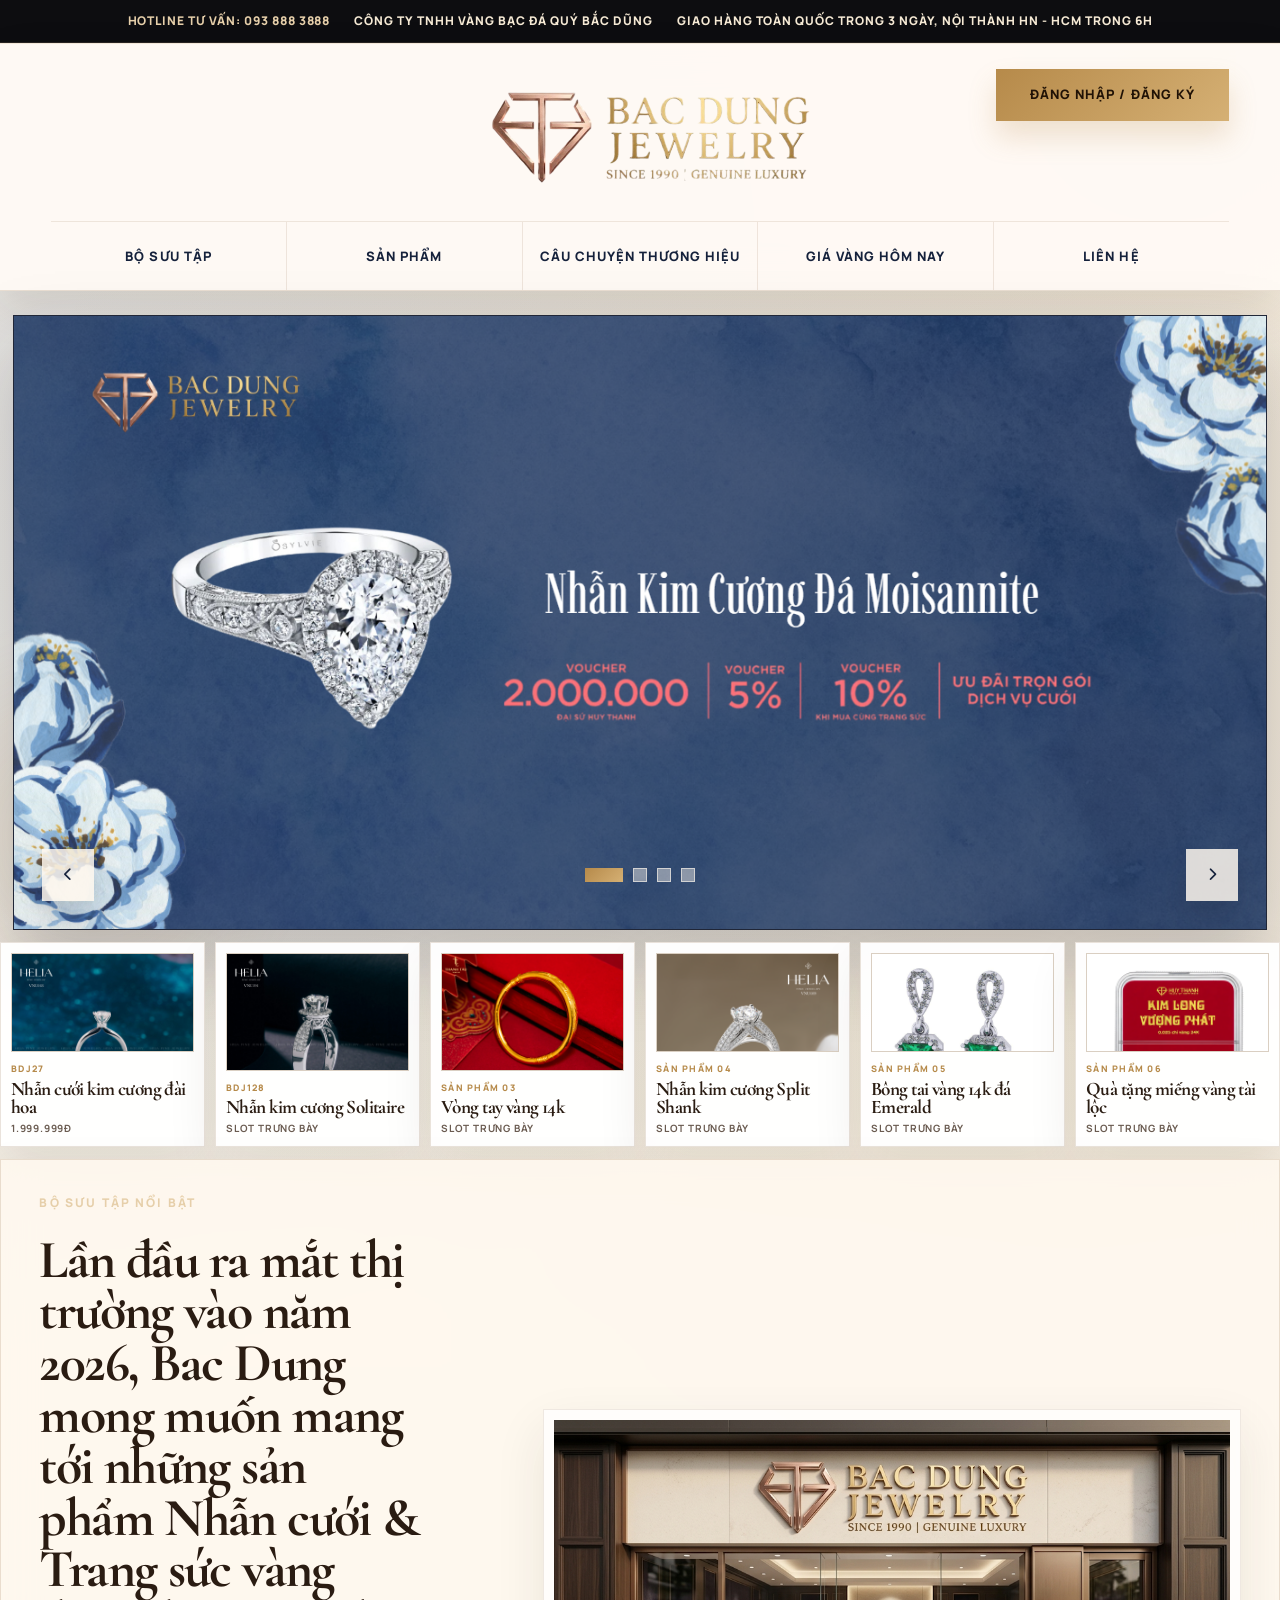
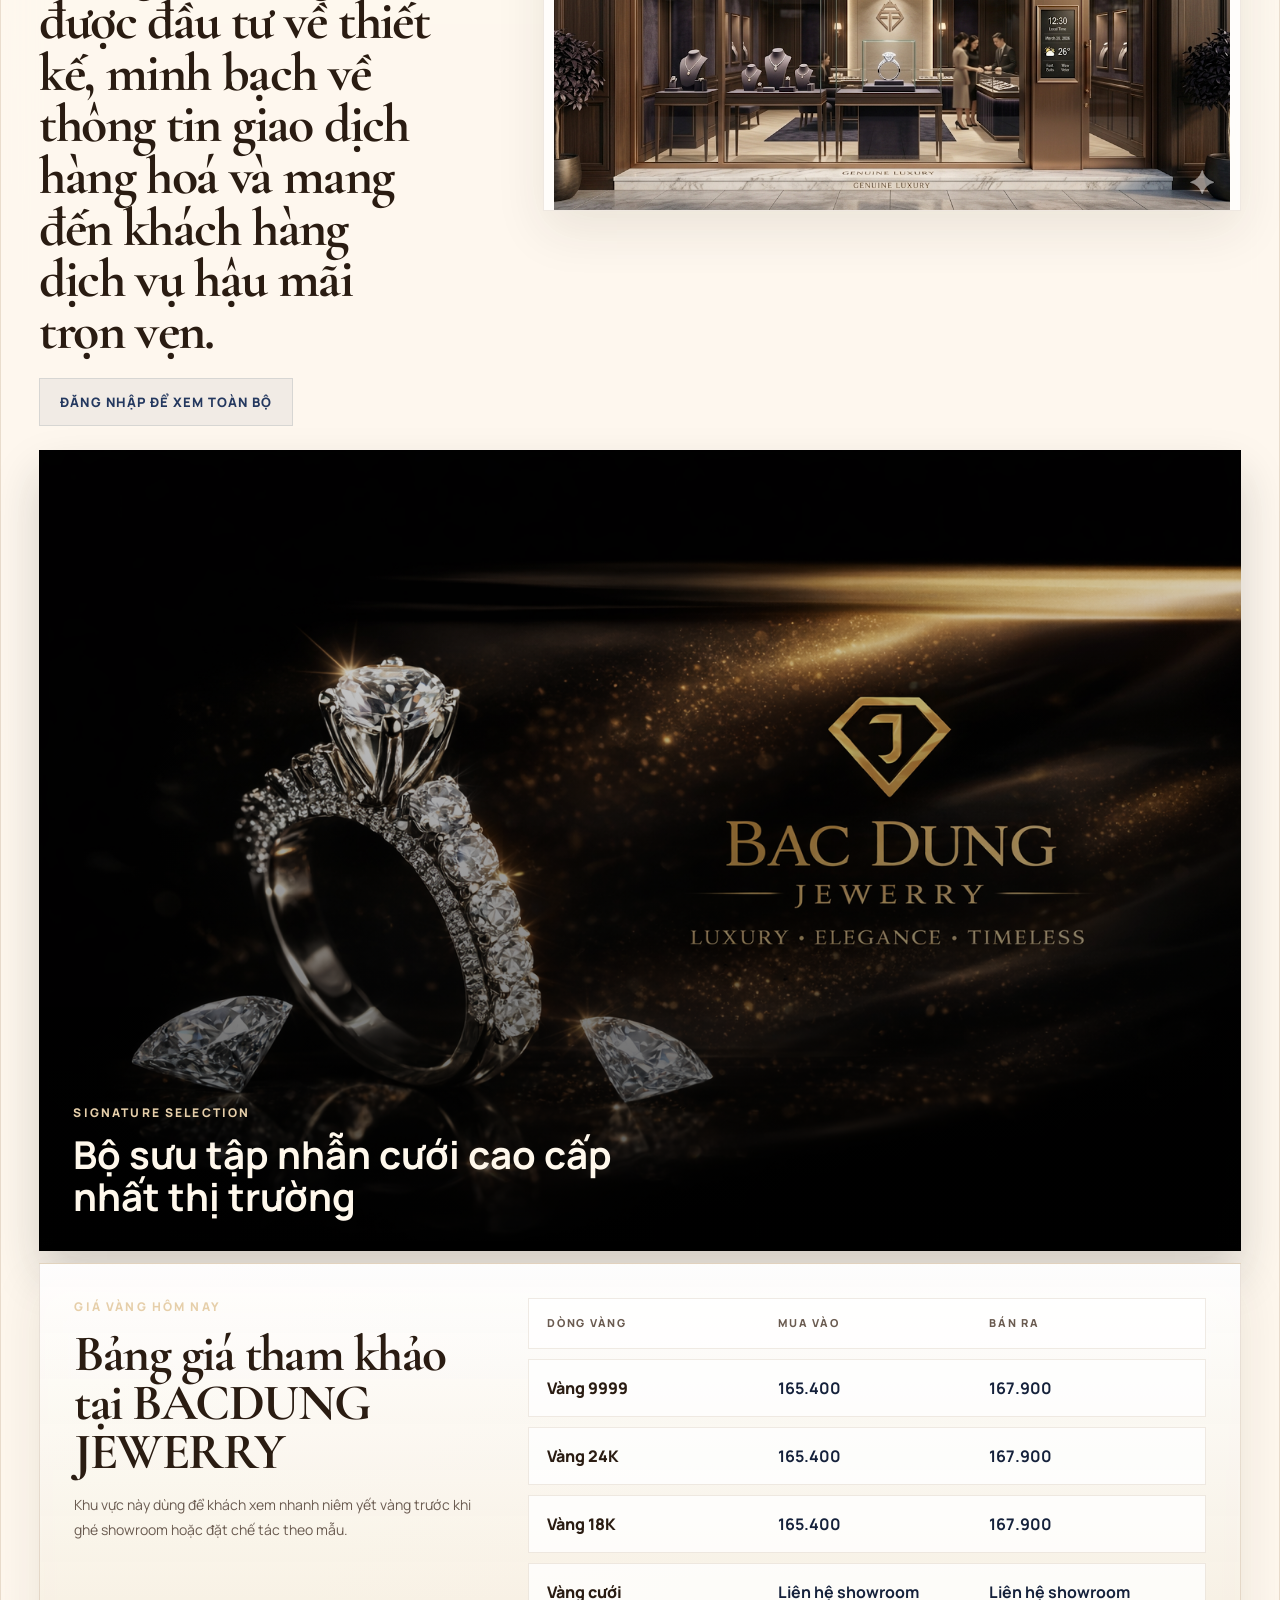
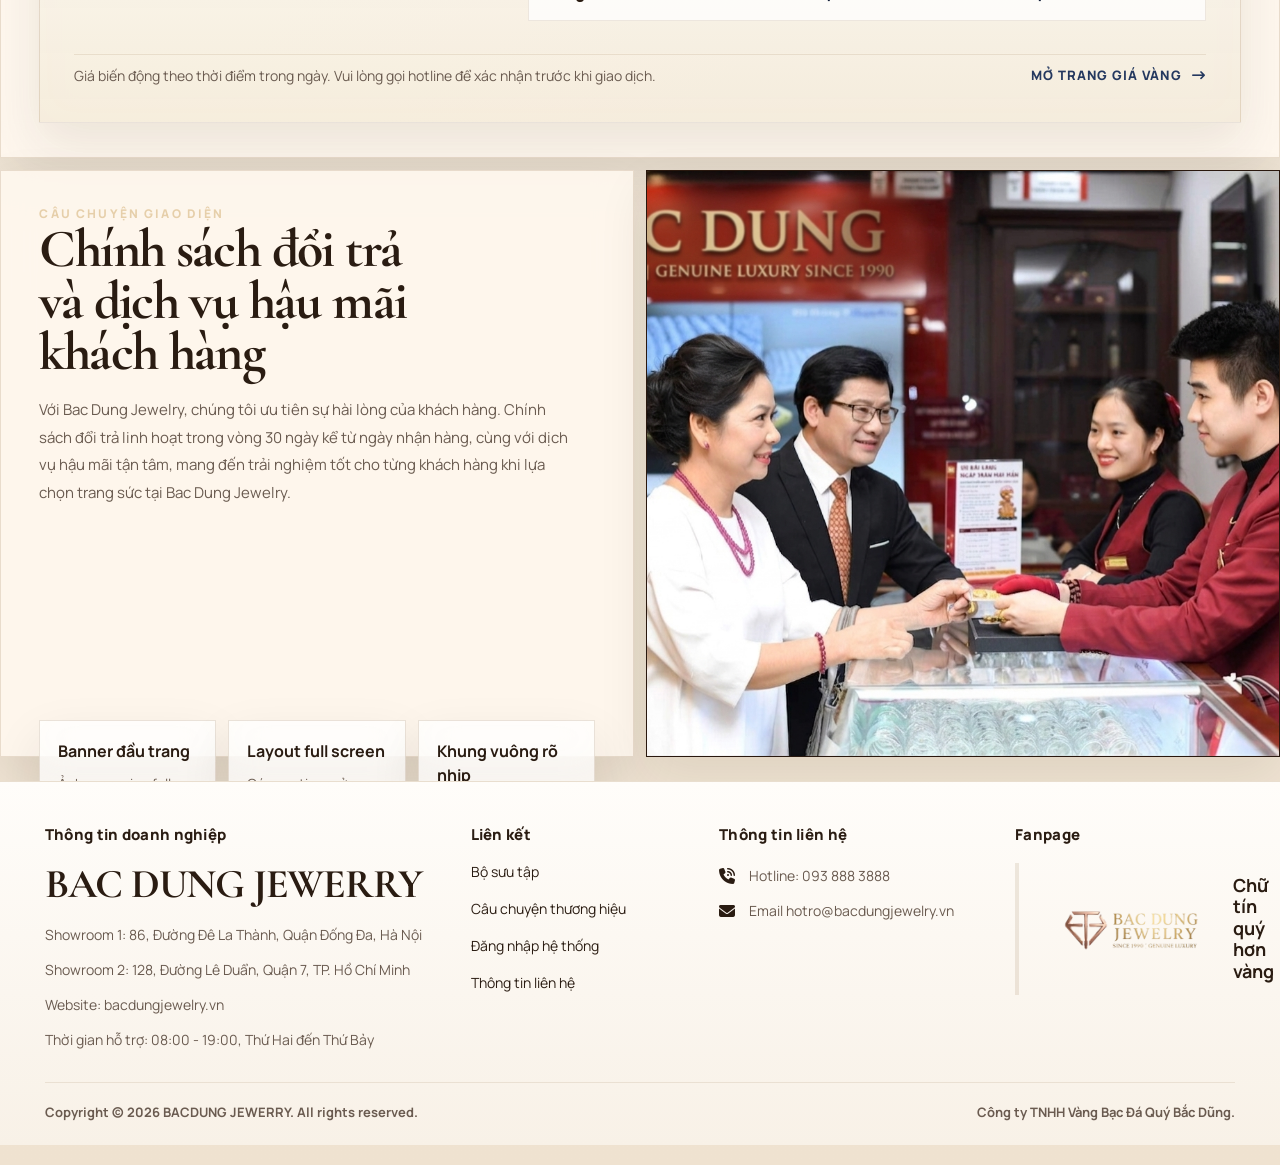
==== html/index.html @ 989c04f8 "new ver" ====
﻿<!DOCTYPE html>
<html lang="vi">

<head>
    <meta charset="UTF-8">
    <meta name="viewport" content="width=device-width, initial-scale=1.0">
    <title>BACDUNG-JEWERRY</title>
    <link rel="stylesheet" href="https://cdnjs.cloudflare.com/ajax/libs/font-awesome/6.4.0/css/all.min.css">
    <link rel="stylesheet" href="../css/base.css">
    <link rel="stylesheet" href="../css/layout.css">
    <link rel="stylesheet" href="../css/components.css">
    <link rel="stylesheet" href="../css/store-home.css">
    <link rel="stylesheet" href="../css/admin-features.css">
    <link rel="stylesheet" href="../css/admin-reports.css">
    <link rel="stylesheet" href="../css/admin-views.css">
    <link rel="stylesheet" href="../css/admin-crud.css">
    <link rel="stylesheet" href="../css/admin-customers.css">
    <link rel="stylesheet" href="../css/admin-staff.css">
    <link rel="stylesheet" href="../css/index-square.css?v=20260327">
</head>

<body class="brand-background index-square-ui">
    <nav class="sidebar">
        <div class="user-profile-box">
            <div class="avatar-pill user-avatar-char">A</div>
            <div class="user-info">
                <h4 class="user-display-name">Xin chào, ...</h4>
                <span class="user-role-label">Đang tải...</span>
            </div>
        </div>

        <div class="nav-group admin-only hide-menu">
            <div class="nav-title">Quản lý</div>
            <a href="javascript:void(0)" class="nav-item active" onclick="switchMenu(this, 'view-home')"><i
                    class="fa-solid fa-house"></i> Trang chủ</a>
            <a href="javascript:void(0)" class="nav-item"
                onclick="switchMenu(this, 'view-admin-products', 'renderAdminProductTable')"><i
                    class="fa-solid fa-box"></i> Sản phẩm</a>
            <a href="javascript:void(0)" class="nav-item"
                onclick="switchMenu(this, 'view-admin-customers', 'renderAdminCustomers')"><i
                    class="fa-solid fa-users"></i> Khách hàng</a>
            <a href="javascript:void(0)" class="nav-item"
                onclick="switchMenu(this, 'view-admin-staff', 'renderAdminStaff')"><i class="fa-solid fa-user-tie"></i>
                Nhân viên</a>
            <a href="javascript:void(0)" class="nav-item"
                onclick="switchMenu(this, 'view-admin-suppliers', 'renderAdminSuppliers')"><i
                    class="fa-solid fa-truck"></i> Nhà cung cấp</a>
            <a href="javascript:void(0)" class="nav-item"
                onclick="switchMenu(this, 'view-admin-promotions', 'renderAdminPromotions')"><i
                    class="fa-solid fa-tags"></i> Khuyến mãi</a>
        </div>

        <div class="nav-group admin-only hide-menu">
            <div class="nav-title">Báo cáo</div>
            <a href="javascript:void(0)" class="nav-item"
                onclick="switchMenu(this, 'view-admin-transactions', 'renderAdminTransactionsReport')"><i
                    class="fa-solid fa-file-invoice-dollar"></i> Hoá đơn giao dịch</a>
            <a href="javascript:void(0)" class="nav-item"
                onclick="switchMenu(this, 'view-admin-revenue', 'renderAdminRevenueReport')"><i
                    class="fa-solid fa-chart-line"></i> Thống kê Doanh thu</a>
        </div>

        <div class="nav-group customer-only hide-menu">
            <div class="nav-title">Bán hàng</div>
            <a href="javascript:void(0)" class="nav-item active" onclick="switchMenu(this, 'view-home')"><i
                    class="fa-solid fa-gem"></i> Sản phẩm hiện có</a>
            <a href="javascript:void(0)" class="nav-item" onclick="openCart()"><i class="fa-solid fa-cart-shopping"></i>
                Đơn hàng của tôi <span class="nav-item-badge" id="cartNavCount">0</span></a>
            <a href="javascript:void(0)" class="nav-item"
                onclick="switchMenu(this, 'view-order-history', 'renderOrderHistory')"><i
                    class="fa-solid fa-list-check"></i> Lịch sử mua hàng <span class="nav-item-badge secondary"
                    id="orderPendingCount">0</span></a>
            <a href="javascript:void(0)" class="nav-item" onclick="openInbox()"><i class="fa-solid fa-envelope"></i> Hòm
                thư <span class="nav-item-badge hide-menu" id="inboxNavCount"
                    style="background: rgb(239, 68, 68); color: white;">0</span></a>
        </div>

        <div class="nav-group">
            <div class="nav-title">Hệ thống</div>
            <a href="javascript:void(0)" class="nav-item" id="personalInfoNavItem"
                onclick="switchMenu(this, 'view-personal-info', 'renderPersonalInfo')"><i
                    class="fa-solid fa-user-gear"></i> Thông tin cá nhân</a>
            <a href="javascript:void(0)" class="nav-item" style="color: rgb(239, 68, 68);" onclick="logout()"><i
                    class="fa-solid fa-right-from-bracket"></i> Đăng xuất</a>
        </div>
    </nav>

    <!-- Main app shell: home storefront + all admin/customer view sections live below. -->
    <main class="main-content">

        <div id="view-home" class="view-section">
            <div class="customer-home">
                <header class="storefront-header-shell customer-only">
                    <div class="storefront-header-top">
                        <div class="storefront-header-left">
                            <button type="button" class="storefront-icon-btn" onclick="showToast('Showroom BACDUNG đang hỗ trợ tư vấn online toàn quốc.')">
                                <i class="fa-solid fa-location-dot"></i>
                            </button>

                            <label class="storefront-searchbox">
                                <i class="fa-solid fa-magnifying-glass"></i>
                                <input type="text" id="storeHeaderSearchInput" placeholder="Tìm kiếm" oninput="searchProducts(this.value)">
                            </label>
                        </div>

                        <a href="javascript:void(0)" class="storefront-branding" onclick="switchMenu(document.querySelector('.nav-item.active'), 'view-home')">
                            <img src="../images/logo.png" alt="BACDUNG JEWERRY" class="storefront-brand-logo">
                        </a>

                        <div class="storefront-header-actions">
                            <button type="button" class="storefront-icon-btn" onclick="scrollStoreSection('storeFeaturedSection')">
                                <i class="fa-solid fa-heart"></i>
                                <span class="storefront-count">0</span>
                            </button>
                            <button type="button" class="storefront-icon-btn" onclick="openCart()">
                                <i class="fa-solid fa-bag-shopping"></i>
                                <span class="storefront-count" id="storeHeaderCartCount">0</span>
                            </button>
                            <button type="button" class="storefront-icon-btn" onclick="switchMenu(document.getElementById('personalInfoNavItem'), 'view-personal-info', 'renderPersonalInfo')">
                                <i class="fa-solid fa-user"></i>
                            </button>
                        </div>
                    </div>

                    <div class="storefront-category-bar">
                        <button type="button" class="storefront-category-link" onclick="scrollStoreSection('storeAboutSection')">Về chúng tôi</button>
                        <button type="button" class="storefront-category-link has-caret" onclick="scrollStoreSection('storeFeaturedSection')">Bộ sưu tập <i class="fa-solid fa-caret-down"></i></button>
                        <button type="button" class="storefront-category-link has-caret" onclick="scrollStoreSection('storeProductCatalog')">Sản phẩm <i class="fa-solid fa-caret-down"></i></button>
                        <button type="button" class="storefront-category-link has-caret" onclick="scrollStoreSection('storePromoStrip')">Tin tức <i class="fa-solid fa-caret-down"></i></button>
                        <button type="button" class="storefront-category-link has-caret" onclick="scrollStoreSection('storeServiceSection')">Dịch vụ <i class="fa-solid fa-caret-down"></i></button>
                        <button type="button" class="storefront-category-link" onclick="window.location.href='gold-price.html'">Giá vàng hôm nay</button>
                    </div>
                </header>

                <div class="top-hero-banner" style="margin-bottom: 24px;">
                    <img src="../images/banner.png" alt="Banner trang chủ"
                        style="width: 100%; height: 100%; object-fit: cover;">
                </div>

                <div class="tactical-divider" style="opacity: 0.5;"></div>

                <div class="hero-grid" id="storeAboutSection" style="margin-bottom: 10px;">
                    <div class="hero-left">
                        <img src="../images/banner4.png" alt="Bộ sưu tập nổi bật"
                            class="hero-image">
                    </div>
                    <div class="hero-right">
                        <div class="video-wrapper">
                            <img src="../images/e07ebe32-12c7-4a94-9141-2608ebd8e662.png" alt="Nhẫn cao cấp"
                                class="hero-image">
                        </div>
                        <div class="video-wrapper">
                            <img src="../images/4a5f9ddd-9e6e-477f-8040-6bc3a660b08c.png" alt="Dây chuyền sang trọng"
                                class="hero-image">
                        </div>
                    </div>
                </div>

                <div class="tactical-divider" style="opacity: 0.5;"></div>

                <div class="shop-promo-strip customer-only" id="storePromoStrip"></div>

                <div class="shop-category-grid">
                    <button class="shop-category-card" onclick="focusStoreCategory('nhan')">
                        <i class="fa-solid fa-ring"></i>
                        <strong>Nhẫn</strong>
                        <span>Nhẫn bạc, vàng và moissanite</span>
                    </button>
                    <button class="shop-category-card" onclick="focusStoreCategory('daychuyen')">
                        <i class="fa-solid fa-gem"></i>
                        <strong>Dây chuyền</strong>
                        <span>Thiết kế tinh tế, sang trọng</span>
                    </button>
                    <button class="shop-category-card" onclick="focusStoreCategory('lactay')">
                        <i class="fa-solid fa-link"></i>
                        <strong>Lắc tay</strong>
                        <span>Nhẹ nhàng, nữ tính, dễ phối</span>
                    </button>
                    <button class="shop-category-card" onclick="focusStoreCategory('bongtai')">
                        <i class="fa-solid fa-circle-dot"></i>
                        <strong>Bông tai</strong>
                        <span>Đa dạng kiểu dáng hiện đại</span>
                    </button>
                    <button class="shop-category-card" onclick="focusStoreCategory('matday')">
                        <i class="fa-solid fa-diamond"></i>
                        <strong>Mặt dây</strong>
                        <span>Điểm nhấn thanh lịch nổi bật</span>
                    </button>
                    <button class="shop-category-card" onclick="focusStoreCategory('trangsucnam')">
                        <i class="fa-solid fa-user"></i>
                        <strong>Trang sức nam</strong>
                        <span>Tối giản, mạnh mẽ, sang trọng</span>
                    </button>
                    <button class="shop-category-card" onclick="focusStoreCategory('trangsuccuoi')">
                        <i class="fa-solid fa-heart"></i>
                        <strong>Trang sức cưới</strong>
                        <span>Quà tặng và nhẫn ý nghĩa</span>
                    </button>
                    <button class="shop-category-card" onclick="focusStoreCategory('phukien')">
                        <i class="fa-solid fa-gift"></i>
                        <strong>Phụ kiện</strong>
                        <span>Hộp quà, khăn lau, bảo quản</span>
                    </button>
                </div>

                <div class="tactical-divider" style="opacity: 0.5;"></div>

                <div class="shop-benefit-grid" id="storeServiceSection">
                    <div class="shop-benefit-card">
                        <i class="fa-solid fa-gem"></i>
                        <div>
                            <strong>Tận tâm</strong>
                            <span>Tư vấn phong cách phù hợp và ý nghĩa từng món trang sức</span>
                        </div>
                    </div>
                    <div class="shop-benefit-card">
                        <i class="fa-solid fa-award"></i>
                        <div>
                            <strong>Uy tín</strong>
                            <span>Cam kết chất liệu rõ ràng, nguồn gốc minh bạch</span>
                        </div>
                    </div>
                    <div class="shop-benefit-card">
                        <i class="fa-solid fa-ring"></i>
                        <div>
                            <strong>Chất lượng</strong>
                            <span>Thiết kế tinh xảo, hoàn thiện cao cấp</span>
                        </div>
                    </div>
                    <div class="shop-benefit-card">
                        <i class="fa-solid fa-gift"></i>
                        <div>
                            <strong>Dịch vụ</strong>
                            <span>Hỗ trợ gói quà và chăm sóc khách hàng chu đáo</span>
                        </div>
                    </div>
                </div>

                <div class="tactical-divider" style="opacity: 0.5;"></div>

                <div class="shop-section-head" id="storeFeaturedSection">
                    <div>
                        <h2 class="shop-section-title">Best Sellers</h2>
                    </div>
                    <a href="javascript:void(0)" class="shop-inline-link" onclick="focusStoreCategory('all')">Xem toàn
                        bộ sản phẩm</a>
                </div>
                <div class="top-selling-grid store-grid"></div>

                <div class="tactical-divider" style="opacity: 0.5;"></div>

                <div id="storeProductCatalog" class="shop-catalog-panel">
                    <div class="shop-catalog-toolbar">
                        <div>
                            <p class="shop-eyebrow">cửa hàng</p>
                            <h2 class="shop-section-title">Khám phá toàn bộ sản phẩm</h2>
                            <span class="shop-result-note" id="storeCatalogResultCount">Đang hiển thị 0 sản phẩm trong
                                nhóm tất cả danh mục.</span>
                        </div>

                        <div class="shop-catalog-controls" style="flex: 1; justify-content: flex-end;">
                            <div class="custom-category-dropdown" id="customCategoryDropdown">
                                <div class="dropdown-trigger" onclick="toggleDropdown()">
                                    <span id="dropdownSelectedText">Tất cả danh mục</span>
                                    <i class="fa-solid fa-chevron-down"></i>
                                </div>
                                <ul class="dropdown-menu" id="dropdownMenu">
                                    <li onclick="selectCategory('all', 'Tất cả danh mục')">Tất cả danh mục</li>

                                    <li class="has-submenu">
                                        <div class="menu-item-content" onclick="selectCategory('nhan', 'Nhẫn')">
                                            Nhẫn <i class="fa-solid fa-caret-right"></i>
                                        </div>
                                        <ul class="submenu">
                                            <li onclick="selectCategory('nhanbac', 'Nhẫn bạc', event)">
                                                Nhẫn bạc</li>
                                            <li onclick="selectCategory('nhanvang', 'Nhẫn vàng', event)">
                                                Nhẫn vàng</li>
                                            <li onclick="selectCategory('nhanmoissanite', 'Nhẫn moissanite', event)">
                                                Nhẫn moissanite</li>
                                            <li onclick="selectCategory('nhandaquy', 'Nhẫn đá quý', event)">
                                                Nhẫn đá quý</li>
                                        </ul>
                                    </li>

                                    <li class="has-submenu">
                                        <div class="menu-item-content"
                                            onclick="selectCategory('daychuyen', 'Dây chuyền')">
                                            Dây chuyền <i class="fa-solid fa-caret-right"></i>
                                        </div>
                                        <ul class="submenu">
                                            <li onclick="selectCategory('daychuyenbac', 'Dây chuyền bạc', event)">
                                                Dây chuyền bạc</li>
                                            <li onclick="selectCategory('daychuyenvang', 'Dây chuyền vàng', event)">
                                                Dây chuyền vàng</li>
                                            <li onclick="selectCategory('matday', 'Mặt dây chuyền', event)">
                                                Mặt dây chuyền</li>
                                        </ul>
                                    </li>

                                    <li onclick="selectCategory('lactay', 'Lắc tay')">Lắc tay</li>

                                    <li class="has-submenu">
                                        <div class="menu-item-content" onclick="selectCategory('bongtai', 'Bông tai')">
                                            Bông tai <i class="fa-solid fa-caret-right"></i>
                                        </div>
                                        <ul class="submenu">
                                            <li onclick="selectCategory('bongtai-dinhda', 'Bông tai đính đá', event)">
                                                Đính đá
                                            </li>
                                            <li
                                                onclick="selectCategory('bongtai-ngoctrai', 'Bông tai ngọc trai', event)">
                                                Ngọc trai
                                            </li>
                                            <li onclick="selectCategory('bongtai-toigian', 'Bông tai tối giản', event)">
                                                Tối giản
                                            </li>
                                        </ul>
                                    </li>

                                    <li class="has-submenu">
                                        <div class="menu-item-content"
                                            onclick="selectCategory('trangsucnam', 'Trang sức nam')">
                                            Trang sức nam <i class="fa-solid fa-caret-right"></i>
                                        </div>
                                        <ul class="submenu">
                                            <li onclick="selectCategory('nhannam', 'Nhẫn nam', event)">Nhẫn nam</li>
                                            <li onclick="selectCategory('daychuyennam', 'Dây chuyền nam', event)">Dây
                                                chuyền nam</li>
                                            <li onclick="selectCategory('lactaynam', 'Lắc tay nam', event)">Lắc tay nam
                                            </li>
                                        </ul>
                                    </li>

                                    <li class="has-submenu">
                                        <div class="menu-item-content"
                                            onclick="selectCategory('trangsuccuoi', 'Trang sức cưới')">
                                            Trang sức cưới <i class="fa-solid fa-caret-right"></i>
                                        </div>
                                        <ul class="submenu">
                                            <li onclick="selectCategory('nhancuoi', 'Nhẫn cưới', event)">Nhẫn cưới</li>
                                            <li onclick="selectCategory('nhancapdoi', 'Nhẫn cặp đôi', event)">Nhẫn cặp
                                                đôi</li>
                                            <li onclick="selectCategory('quatang', 'Quà tặng kỷ niệm', event)">Quà tặng
                                                kỷ niệm</li>
                                        </ul>
                                    </li>

                                    <li onclick="selectCategory('lactay', 'Lắc tay')">Lắc tay</li>
                                    <li onclick="selectCategory('daychuyen', 'Dây chuyền')">Dây chuyền</li>
                                    <li onclick="selectCategory('phukien', 'Phụ kiện')">Phụ kiện</li>

                                    <div class="search-box shop-search-box">
                                        <i class="fa-solid fa-magnifying-glass"></i>
                                        <input type="text" id="storeSearchInput"
                                            placeholder="Tìm kiếm sản phẩm, chất liệu hoặc phụ kiện..."
                                            oninput="searchProducts(this.value)">
                                    </div>
                            </div>
                        </div>

                        <div class="product-grid display-products"></div>
                    </div>

                    <div class="tactical-divider" style="opacity: 0.5;"></div>

                    <div class="shop-trust-panels">
                        <div class="shop-trust-card">
                            <small>giao hàng</small>
                            <strong>Giao hàng toàn quốc</strong>
                            <span>Đóng gói chỉn chu, an toàn cho từng món trang sức cao cấp.</span>
                        </div>

                        <div class="shop-trust-card">
                            <small>thanh toán</small>
                            <strong>Thanh toán linh hoạt</strong>
                            <span>Hỗ trợ chuyển khoản, COD và tư vấn kỹ trước khi xác nhận đơn.</span>
                        </div>

                        <div class="shop-trust-card">
                            <small>chăm sóc</small>
                            <strong>Hỗ trợ tận tâm</strong>
                            <span>Kết nối nhanh qua Zalo, Facebook và hotline với tư vấn cá nhân hóa.</span>
                        </div>
                    </div>

                    <div class="tactical-divider" style="opacity: 0.5;"></div>

                    <div class="admin-home admin-only hide-menu">
                        <div class="shop-section-head">
                            <div>
                                <p class="shop-eyebrow">admin insight</p>
                                <h2 class="shop-section-title">Bảng điều khiển nhanh</h2>
                            </div>
                            <span class="shop-inline-note">Theo dõi tình hình kinh doanh và tồn kho ngay trên giao diện
                                cửa hàng.</span>
                        </div>

                        <div class="dashboard-cards">
                            <div class="stat-card blue">
                                <h3>Tổng sản phẩm</h3>
                                <p id="admin-total-products">0</p>
                                <span>Mẫu trang sức đang được quản lý</span>
                            </div>

                            <div class="stat-card green">
                                <h3>Đơn chờ xác nhận</h3>
                                <p id="admin-pending-orders">0</p>
                                <span>Đơn hàng cần xử lý</span>
                            </div>

                            <div class="stat-card red">
                                <h3>Cảnh báo tồn kho thấp</h3>
                                <p id="admin-low-stock">0</p>
                                <span>Sản phẩm có số lượng dưới 5</span>
                            </div>

                            <div class="stat-card orange">
                                <h3>Tổng giá trị tồn kho</h3>
                                <p id="admin-inventory-value">0đ</p>
                                <span>Giá trị hiện tại của toàn bộ sản phẩm</span>
                            </div>
                        </div>

                        <div class="tactical-divider" style="opacity: 0.5;"></div>

                        <div class="trade-in-banner">
                            <div class="trade-in-content" style="text-align: center;">
                                <h2 class="trade-in-title">THU MUA LẠI TRANG SỨC</h2>
                                <p class="trade-in-description">
                                    Chúng tôi hỗ trợ định giá và thu mua lại các mẫu trang sức cũ, giúp khách hàng dễ
                                    dàng nâng cấp lên
                                    thiết kế mới tinh tế và phù hợp hơn. Quy trình minh bạch, nhanh chóng và tối ưu giá
                                    trị cho từng sản phẩm.
                                </p>
                            </div>
                        </div>
                    </div>

                    <div id="view-order-history" class="hide-menu">
                        <div class="order-history-shell">
                            <div class="shop-section-head">
                                <div>
                                    <p class="shop-eyebrow">khách hàng</p>
                                    <h2 class="shop-section-title">Lịch sử mua hàng</h2>
                                </div>
                                <a href="javascript:void(0)" class="shop-inline-link"
                                    onclick="openStoreCatalogFromHistory()">Tiếp tục mua sắm</a>
                            </div>

                            <div class="order-history-summary-grid">
                                <div class="stat-card blue">
                                    <h3>Tổng đơn hàng</h3>
                                    <p id="orderHistoryTotalCount">0</p>
                                    <span>Tất cả đơn hàng đã gửi từ cửa hàng.</span>
                                </div>
                                <div class="stat-card green">
                                    <h3>Đã hoàn tất</h3>
                                    <p id="orderHistoryDoneCount">0</p>
                                    <span>Đơn hàng đã được xác nhận thành công.</span>
                                </div>
                                <div class="stat-card orange">
                                    <h3>Chờ xác nhận</h3>
                                    <p id="orderHistoryPendingCount">0</p>
                                    <span>Đơn hàng đang chờ phản hồi từ cửa hàng.</span>
                                </div>
                                <div class="stat-card red">
                                    <h3>Tổng chi tiêu</h3>
                                    <p id="orderHistorySpentValue">0đ</p>
                                    <span>Tổng giá trị mua sắm đã ghi nhận cho tài khoản.</span>
                                </div>
                            </div>

                            <div class="order-history-list" id="orderHistoryList"></div>
                        </div>
                    </div>

                    <div id="view-admin-products" class="hide-menu">
                        <div
                            style="display: flex; justify-content: space-between; align-items: center; margin-bottom: 25px;">
                            <h2 class="section-title" style="margin-bottom: 0;">QUẢN LÝ SẢN PHẨM</h2>

                            <div class="search-box" style="width: 350px;">
                                <i class="fa-solid fa-magnifying-glass"></i>
                                <input type="text" id="adminSearchInput"
                                    placeholder="Nhập tên sản phẩm hoặc mã sản phẩm..."
                                    oninput="searchAdminTable(this.value)">
                            </div>

                            <button class="tactical-btn"
                                style="width: auto; padding: 10px 20px; background: rgb(34, 197, 94);"
                                onclick="openAddProductForm()">
                                <i class="fa-solid fa-plus"></i> THÊM SẢN PHẨM MỚI
                            </button>
                        </div>

                        <div class="admin-table-container">
                            <table class="tactical-table">
                                <thead>
                                    <tr>
                                        <th>Hình ảnh</th>
                                        <th>Mã SP</th>
                                        <th>Tên sản phẩm</th>
                                        <th>Đơn giá</th>
                                        <th>Tồn kho</th>
                                        <th>Thao tác</th>
                                    </tr>
                                </thead>
                                <tbody id="adminTableBody">
                                </tbody>
                            </table>
                        </div>
                    </div>

                    <div id="view-admin-customers" class="hide-menu">
                        <div
                            style="display: flex; justify-content: space-between; align-items: center; margin-bottom: 25px;">
                            <h2 class="section-title" style="color: #d4af37; margin-bottom: 0;">
                                KHÁCH HÀNG VIP
                            </h2>

                            <div class="vip-threshold-container">
                                <label>Ngưỡng VIP (đ):</label>
                                <input type="number" id="vipThresholdInput" placeholder="Ví dụ: 10,000,000">
                                <button onclick="updateVipThreshold()">Lưu</button>
                            </div>
                        </div>

                        <div class="top-spenders-grid" id="vip-customers-grid"></div>

                        <div class="tactical-divider" style="margin: 25px 0; opacity: 0.5;"></div>

                        <div
                            style="display: flex; justify-content: space-between; align-items: center; margin-bottom: 25px;">
                            <h2 class="section-title" style="margin-bottom: 0;">HỒ SƠ KHÁCH HÀNG</h2>

                            <div class="search-box" style="width: 350px;">
                                <i class="fa-solid fa-magnifying-glass"></i>
                                <input type="text" id="adminCustomerSearchInput"
                                    placeholder="Tìm theo tên hoặc email khách hàng..."
                                    oninput="searchAdminCustomers(this.value)">
                            </div>
                        </div>

                        <div class="admin-table-container">
                            <table class="tactical-table">
                                <thead>
                                    <tr>
                                        <th>Ảnh đại diện</th>
                                        <th>Tên khách hàng</th>
                                        <th>Email</th>
                                        <th>Tổng chi tiêu</th>
                                        <th>Hạng</th>
                                        <th>Thao tác</th>
                                    </tr>
                                </thead>
                                <tbody id="customerTableBody"></tbody>
                            </table>
                        </div>
                    </div>

                    <div id="view-admin-staff" class="hide-menu">
                        <h2 class="section-title">QUẢN LÝ NHÂN SỰ</h2>

                        <div
                            style="display: flex; justify-content: space-between; align-items: center; margin-bottom: 25px;">
                            <div class="search-box" style="width: 400px;">
                                <i class="fa-solid fa-magnifying-glass"></i>
                                <input type="text" id="adminStaffSearchInput"
                                    placeholder="Tìm theo tên, số điện thoại hoặc email..."
                                    oninput="searchAdminStaff(this.value)">
                            </div>

                            <button class="tactical-btn"
                                style="width: auto; padding: 10px 20px; background: #d4af37; color: #000;"
                                onclick="openAddStaffForm()">
                                <i class="fa-solid fa-user-plus"></i> THÊM NHÂN VIÊN
                            </button>
                        </div>
                    </div>

                    <div class="admin-table-container">
                        <table class="tactical-table">
                            <thead>
                                <tr>
                                    <th>Mã</th>
                                    <th>Họ tên</th>
                                    <th>Giới tính</th>
                                    <th>Số điện thoại</th>
                                    <th>Email</th>
                                    <th>Vị trí</th>
                                    <th>Thu nhập</th>
                                    <th>Thao tác</th>
                                </tr>
                            </thead>
                            <tbody id="staffTableBody"></tbody>
                        </table>
                    </div>
                </div>

                <div id="view-admin-suppliers" class="hide-menu">
                    <h2 class="section-title">ĐỐI TÁC CUNG CẤP</h2>

                    <div
                        style="display: flex; justify-content: space-between; align-items: center; margin-bottom: 25px;">
                        <div class="search-box" style="width: 400px;">
                            <i class="fa-solid fa-magnifying-glass"></i>
                            <input type="text" id="adminSupplierSearchInput"
                                placeholder="Tìm theo tên đối tác, người liên hệ hoặc số điện thoại..."
                                oninput="searchAdminSuppliers(this.value)">
                        </div>

                        <button class="tactical-btn"
                            style="width: auto; padding: 10px 20px; background: #d4af37; color: #000;"
                            onclick="openAddSupplierForm()">
                            <i class="fa-solid fa-plus"></i> THÊM ĐỐI TÁC
                        </button>
                    </div>

                    <div class="admin-table-container">
                        <table class="tactical-table">
                            <thead>
                                <tr>
                                    <th>Mã</th>
                                    <th>Tên đối tác</th>
                                    <th>Người liên hệ</th>
                                    <th>Số điện thoại</th>
                                    <th>Email</th>
                                    <th>Trạng thái</th>
                                    <th>Thao tác</th>
                                </tr>
                            </thead>
                            <tbody id="supplierTableBody"></tbody>
                        </table>
                    </div>
                </div>

                <div id="view-admin-promotions" class="hide-menu">
                    <div class="promotion-toolbar">
                        <div>
                            <h2 class="section-title" style="margin-bottom: 10px;">ƯU ĐÃI & KHUYẾN MÃI</h2>
                            <p class="promotion-subtitle">
                                Quản lý các chương trình ưu đãi, mã giảm giá và theo dõi hiệu quả áp dụng cho khách
                                hàng.
                            </p>
                        </div>

                        <div class="promotion-toolbar-actions">
                            <div class="search-box promotion-search-box">
                                <i class="fa-solid fa-magnifying-glass"></i>
                                <input type="text" id="adminPromotionSearchInput"
                                    placeholder="Tìm theo mã, tên chương trình hoặc điều kiện..."
                                    oninput="searchAdminPromotions(this.value)">
                            </div>

                            <button class="tactical-btn promotion-add-btn" style="background: #d4af37; color: #000;"
                                onclick="openAddPromotionForm()">
                                <i class="fa-solid fa-plus"></i> TẠO ƯU ĐÃI
                            </button>
                        </div>
                    </div>
                </div>

                <div class="promotion-summary-grid">
                    <div class="stat-card blue">
                        <h3>Ưu đãi đang áp dụng</h3>
                        <p id="promotionActiveCount">0</p>
                        <span>Các chương trình ưu đãi hiện đang áp dụng.</span>
                    </div>

                    <div class="stat-card green">
                        <h3>Lượt sử dụng</h3>
                        <p id="promotionUsageCount">0</p>
                        <span>Số lượt khách hàng đã sử dụng ưu đãi.</span>
                    </div>

                    <div class="stat-card orange">
                        <h3>Ưu đãi nổi bật</h3>
                        <p id="promotionBestValue">0%</p>
                        <span>Mức giảm giá cao nhất hiện có.</span>
                    </div>

                    <div class="stat-card red">
                        <h3>Tạm ngưng</h3>
                        <p id="promotionPausedCount">0</p>
                        <span>Ưu đãi đã lưu nhưng chưa kích hoạt.</span>
                    </div>
                </div>

                <div class="promotion-note-banner">
                    <div>
                        <strong>Gợi ý:</strong> Kết hợp ưu đãi theo bộ sưu tập hoặc sản phẩm nổi bật để tăng trải nghiệm
                        mua sắm.
                    </div>
                    <div class="promotion-note-metric">
                        <span>Sản phẩm nổi bật:</span>
                        <strong id="promotionTopSellingCount">0</strong>
                    </div>
                </div>

                <div class="admin-table-container" style="min-height: 420px;">
                    <table class="tactical-table">
                        <thead>
                            <tr>
                                <th>Mã ưu đãi</th>
                                <th>Chương trình</th>
                                <th>Mức giảm</th>
                                <th>Điều kiện</th>
                                <th>Lượt dùng</th>
                                <th>Trạng thái</th>
                                <th>Thao tác</th>
                            </tr>
                        </thead>
                        <tbody id="promotionTableBody"></tbody>
                    </table>
                </div>

                <div class="report-summary-grid">
                    <div class="stat-card blue">
                        <h3>Tổng hoá đơn</h3>
                        <p id="reportTransactionCount">0</p>
                        <span>Số yêu cầu mua hàng đã ghi nhận</span>
                    </div>
                    <div class="stat-card green">
                        <h3>Đã hoàn tất</h3>
                        <p id="reportCompletedCount">0</p>
                        <span>Đơn đã duyệt và chốt thanh toán</span>
                    </div>
                    <div class="stat-card orange">
                        <h3>Chờ duyệt</h3>
                        <p id="reportPendingCount">0</p>
                        <span>Đơn đang chờ admin xác nhận</span>
                    </div>
                    <div class="stat-card red">
                        <h3>Doanh thu ghi nhận</h3>
                        <p id="reportTransactionRevenue">0$</p>
                        <span>Tổng giá trị đơn đã hoàn tất</span>
                    </div>
                </div>

                <div class="admin-table-container" style="min-height: 420px;">
                    <table class="tactical-table">
                        <thead>
                            <tr>
                                <th>Mã đơn</th>
                                <th>Khách hàng</th>
                                <th>Thời gian</th>
                                <th>Sản phẩm</th>
                                <th>Tổng tiền</th>
                                <th>Trạng thái</th>
                                <th>Thao tác</th>
                            </tr>
                        </thead>
                        <tbody id="transactionTableBody">
                        </tbody>
                    </table>
                </div>
            </div>

            <div id="view-admin-revenue" class="hide-menu">
                <div class="report-toolbar">
                    <div>
                        <h2 class="section-title" style="margin-bottom: 10px;">THỐNG KÊ DOANH THU</h2>
                        <p class="report-subtitle">Tổng hợp doanh thu theo đơn hàng hoàn tất, nhóm sản phẩm và
                            khách
                            hàng
                            nổi bật.</p>
                    </div>

                    <div class="report-toolbar-actions">
                        <div class="report-filter-box">
                            <label for="revenueRangeSelect">Mốc thời gian</label>
                            <select id="revenueRangeSelect" onchange="changeRevenueRange(this.value)">
                                <option value="7d">7 ngày gần nhất</option>
                                <option value="30d">30 ngày gần nhất</option>
                                <option value="90d" selected>90 ngày gần nhất</option>
                                <option value="12m">12 tháng gần nhất</option>
                                <option value="all">Toàn bộ dữ liệu</option>
                            </select>
                        </div>
                    </div>
                </div>

                <div class="report-range-note" id="revenueRangeNote">Đang xem: 90 ngày gần nhất</div>

                <div class="report-summary-grid">
                    <div class="stat-card blue">
                        <h3>Tổng doanh thu</h3>
                        <p id="revenueTotalValue">0$</p>
                        <span>Doanh thu từ các đơn đã hoàn tất</span>
                    </div>
                    <div class="stat-card green">
                        <h3 id="revenueRangeSummaryLabel">Mốc đang xem</h3>
                        <p id="revenueCurrentMonthValue">0$</p>
                        <span id="revenueRangeSummaryText">Doanh thu trong giai đoạn đã chọn</span>
                    </div>
                    <div class="stat-card orange">
                        <h3>Giá trị TB / đơn</h3>
                        <p id="revenueAverageOrderValue">0$</p>
                        <span>Mức chi tiêu bình quân mỗi giao dịch</span>
                    </div>
                    <div class="stat-card red">
                        <h3>Tổng số lượng bán</h3>
                        <p id="revenueUnitsSold">0</p>
                        <span>Số sản phẩm đã đi qua hệ thống</span>
                    </div>
                </div>

                <div class="report-grid-panels revenue-chart-layout">
                    <div class="report-panel revenue-main-chart">
                        <div class="report-panel-header">
                            <h3 id="revenueTrendTitle">Biểu đồ doanh thu theo tháng</h3>
                            <span id="revenueTrendCaption">So sánh nhanh theo mốc thời gian đã chọn</span>
                        </div>
                        <div id="revenueTrendChart" class="revenue-trend-chart"></div>
                    </div>

                    <div class="report-panel revenue-donut-panel">
                        <div class="report-panel-header">
                            <h3>Tỷ trọng doanh thu theo danh mục</h3>
                            <span>Nhóm sản phẩm đóng góp cao nhất</span>
                        </div>
                        <div id="revenueCategoryChart" class="revenue-category-chart"></div>
                    </div>
                </div>

                <div class="report-panel">
                    <div class="report-panel-header">
                        <h3>Biểu đồ khách hàng chi tiêu cao</h3>
                        <span>Xếp hạng theo tổng giá trị đơn đã hoàn tất</span>
                    </div>
                    <div id="revenueCustomerChart" class="revenue-customer-chart"></div>
                </div>
            </div>

    </main>

    <script src="../js/database.js"></script>
    <script src="../js/auth.js"></script>
    <script src="../js/ui-modals.js"></script>
    <script src="../js/app.js"></script>
    <script src="../js/products.js"></script>
    <script src="../js/cart.js"></script>
    <script src="../js/admin-features.js"></script>
    <script src="../js/admin-reports.js"></script>
    <script src="../js/admin-products.js"></script>
    <script src="../js/admin-customers.js"></script>
    <script src="../js/admin-staff.js"></script>
    <script src="../js/admin-suppliers.js"></script>
    <script src="../js/personal-info.js"></script>
    <script src="../js/order-history.js"></script>
    <script>
        window.onload = () => {
            renderSidebar();
            renderTopSelling();
            if (typeof renderSaleProducts === 'function') renderSaleProducts();
            if (typeof renderStorePromoStrip === 'function') renderStorePromoStrip();
            renderProducts('all');
            if (typeof hydrateCartFromStorage === 'function') hydrateCartFromStorage();
            if (typeof renderStoreInsights === 'function') renderStoreInsights();
            if (typeof renderOrderHistory === 'function') renderOrderHistory();
            if (typeof updateInboxCounter === 'function') updateInboxCounter();

            // Cập nhật lại list menu danh mục cho Modal Admin nếu nó bị tạo từ ui-modals
            const adminCategorySelect = document.getElementById('formCategory');
            if (adminCategorySelect) {
                adminCategorySelect.innerHTML = `
        <optgroup label="Nhẫn">
            <option value="nhanbac">Nhẫn bạc</option>
            <option value="nhanvang">Nhẫn vàng</option>
            <option value="nhanmoissanite">Nhẫn moissanite</option>
            <option value="nhankimcuong">Nhẫn kim cương</option>
        </optgroup>

        <optgroup label="Dây chuyền">
            <option value="daychuyenbac">Dây chuyền bạc</option>
            <option value="daychuyenvang">Dây chuyền vàng</option>
            <option value="matday">Mặt dây chuyền</option>
        </optgroup>

        <optgroup label="Bông tai">
            <option value="bongtai-dinhda">Bông tai đính đá</option>
            <option value="bongtai-ngoctrai">Bông tai ngọc trai</option>
            <option value="bongtai-toigian">Bông tai tối giản</option>
        </optgroup>

        <optgroup label="Lắc tay & Vòng">
            <option value="lactay">Lắc tay</option>
            <option value="vongtay">Vòng tay</option>
        </optgroup>

        <optgroup label="Trang sức nam">
            <option value="nhannam">Nhẫn nam</option>
            <option value="daychuyennam">Dây chuyền nam</option>
            <option value="lactaynam">Lắc tay nam</option>
        </optgroup>

        <optgroup label="Trang sức cưới">
            <option value="nhancuoi">Nhẫn cưới</option>
            <option value="nhancapdoi">Nhẫn cặp đôi</option>
            <option value="quatang">Quà tặng kỷ niệm</option>
        </optgroup>

        <optgroup label="Phụ kiện">
            <option value="hoptrangsuc">Hộp trang sức</option>
            <option value="khanlau">Khăn lau</option>
            <option value="baove">Dụng cụ bảo quản</option>
        </optgroup>
    `;
            }
        }
    </script>
</body>

</html>
---- css/base.css ----
/* Base layer: reset + root tokens + shared primitive defaults. */
* {
    margin: 0; padding: 0; box-sizing: border-box;
    font-family: 'Segoe UI', Tahoma, Geneva, Verdana, sans-serif;
    list-style: none; text-decoration: none;
}
:root {
    --primary: #D4AF37;
    --bg-main: #000000;
    --bg-card: #1C1C1C;
    --bg-panel: #1C1C1C;
    --text-dark: #FFFFFF;
    --text-light: #FFFFFF;
    --text-muted: #F5F5F5;
    --border: #B8962E;
    --glow: rgba(212, 175, 55, 0.45);
    --danger: rgb(239, 68, 68);
    --success: rgb(34, 197, 94);
}
html { scroll-behavior: smooth; }
body {
    background:
        radial-gradient(circle at top right, rgb(0, 0, 0), transparent 30%),
        linear-gradient(180deg, #000000, #000000);
    color: var(--text-light);
    display: flex;
    min-height: 100vh;
    overflow-x: hidden;
    line-height: 1.5;
}
.hide-menu { display: none !important; }
input[type=number]::-webkit-inner-spin-button, 
input[type=number]::-webkit-outer-spin-button { -webkit-appearance: none; margin: 0; }
---- css/layout.css ----
/* Layout layer: page shell (sidebar/main), hero blocks, and responsive scaffolding. */
.brand-background {
    background:
        linear-gradient(180deg, rgba(15, 15, 15, 0.86), rgba(15, 15, 15, 0.92)),
        url("../images/854fdabf-8092-4470-86eb-fd9358da5809.png") center center / cover no-repeat fixed;
}

.sidebar {
    width: 280px; background: var(--bg-card); color: var(--text-dark); 
    margin: 20px; border-radius: 24px; box-shadow: 0 10px 40px rgba(0, 0, 0, 0.4); 
    display: flex; flex-direction: column; padding: 20px 0; position: fixed;
    height: calc(100vh - 40px); z-index: 100;
}
.user-profile-box { display: flex; align-items: center; padding: 0 20px 20px; border-bottom: 1px solid var(--border); margin-bottom: 10px; }
.avatar-pill {
    width: 45px; height: 45px; background: var(--primary); color: rgb(255, 255, 255);
    border-radius: 50%; display: flex; justify-content: center; align-items: center;
    font-weight: bold; font-size: 20px; margin-right: 15px;
}
.user-info h4 { font-size: 16px; color: var(--text-dark); }
.user-info span { font-size: 12px; color: var(--text-muted); }
.nav-group { margin-bottom: 10px; }
.nav-title { font-size: 13px; font-weight: bold; color: var(--text-muted); padding: 0 20px; margin-bottom: 10px; margin-top: 10px; }
.nav-item {
    padding: 12px 20px; margin: 4px 15px; color: var(--text-dark); display: flex;
    align-items: center; gap: 15px; border-radius: 12px; cursor: pointer; 
    transition: all 0.3s ease; font-weight: 500; font-size: 15px;
}
.nav-item-badge {
    margin-left: auto;
    min-width: 28px;
    height: 28px;
    display: inline-flex;
    align-items: center;
    justify-content: center;
    padding: 0 8px;
    border-radius: 999px;
    background: rgba(37, 99, 235, 0.12);
    color: rgb(37, 99, 235);
    font-size: 12px;
    font-weight: 800;
}
.nav-item-badge.secondary {
    background: rgba(245, 158, 11, 0.12);
    color: rgb(217, 119, 6);
}
.nav-item i { font-size: 18px; width: 24px; text-align: center; }
.nav-item:hover { background: rgba(0, 110, 255, 0.1); color: var(--primary); }
.nav-item.active { background: var(--primary); color: rgb(255, 255, 255); box-shadow: 0 4px 15px var(--glow); }
.nav-item.active .nav-item-badge {
    background: rgba(212, 161, 173, 0.16);
    color: rgb(255, 255, 255);
}

.main-content { margin-left: 320px; width: calc(100% - 320px); padding: 20px 20px 20px 0; display: block; }

.top-hero-banner {
    width: 100%;
    height: 300px;
    border-radius: 24px;
    overflow: hidden;
    box-shadow: 0 10px 30px rgba(0, 0, 0, 0.4);
    background-color: var(--bg-panel);
}

.top-hero-banner img {
    width: 100%;
    height: 100%;
    object-fit: contain;
    background: rgb(0, 0, 0);
}

.hero-grid { 
    display: flex; height: 500px; gap: 24px;
    background: transparent; box-shadow: none; 
}
.hero-left { 
    width: 60%; height: 100%; border-radius: 24px; overflow: hidden; 
    box-shadow: 0 10px 30px rgba(0, 0, 0, 0.4); 
}
.hero-right { 
    width: 40%; height: 100%; display: flex; flex-direction: column; gap: 24px; 
}
.video-wrapper { 
    width: 100%; height: calc(50% - 12px); border-radius: 24px; overflow: hidden; 
    box-shadow: 0 10px 30px rgba(0, 0, 0, 0.4); 
}
.hero-image {
    width: 100%;
    height: 100%;
    display: block;
    object-fit: cover;
}
.hero-video { width: 100%; height: 100%; object-fit: cover; filter: brightness(0.85); }

.category-tabs { display: flex; flex-wrap: wrap; gap: 10px; margin-bottom: 25px; }
.tab-btn {
    padding: 10px 20px; background: var(--bg-card); border: none; border-radius: 20px;
    cursor: pointer; font-weight: 600; color: var(--text-dark); box-shadow: 0 4px 10px rgba(0, 0, 0, 0.2); transition: all 0.3s ease;
}
.tab-btn:hover { color: var(--primary); transform: translateY(-2px); }
.tab-btn.active { background: var(--primary); color: rgb(255, 255, 255); box-shadow: 0 4px 15px rgba(0, 110, 255, 0.4); }

@media (max-width: 1100px) {
    body {
        flex-direction: column;
    }

    .sidebar {
        position: static;
        width: calc(100% - 24px);
        height: auto;
        margin: 12px;
        max-height: none;
    }

    .main-content {
        width: 100%;
        margin-left: 0;
        padding: 0 12px 20px;
    }
}

@media (max-width: 720px) {
    .sidebar {
        border-radius: 18px;
    }

    .nav-item {
        margin: 4px 10px;
        padding: 12px 14px;
        gap: 12px;
    }

    .top-hero-banner {
        height: 220px;
    }
}
---- css/components.css ----
/* TẦNG 1: BẢNG TIN TĨNH */
/* Components layer: reusable cards, buttons, tables, modal visual styles. */
.dashboard-cards { display: grid; grid-template-columns: repeat(4, 1fr); gap: 20px; margin-bottom: 10px; }
.stat-card {
    padding: 25px 20px; border-radius: 16px; color: rgb(255, 255, 255);
    box-shadow: 0 8px 20px rgba(0, 0, 0, 0.15); cursor: default;
}
.stat-card h3 { font-size: 15px; font-weight: 600; margin-bottom: 12px; opacity: 0.9; text-transform: uppercase; }
.stat-card p { font-size: 32px; font-weight: bold; margin-bottom: 8px; letter-spacing: 1px; }
.stat-card span { font-size: 13px; opacity: 0.8; }
.stat-card.blue { background: linear-gradient(135deg, rgb(0, 110, 255), rgb(0, 80, 200)); }
.stat-card.green { background: linear-gradient(135deg, rgb(34, 197, 94), rgb(20, 160, 70)); }
.stat-card.red { background: linear-gradient(135deg, rgb(239, 68, 68), rgb(180, 30, 30)); }
.stat-card.orange { background: linear-gradient(135deg, rgb(245, 158, 11), rgb(200, 120, 0)); }

.tactical-divider {
    display: block; 
    width: 100%; height: 2px;
    background-color: var(--primary);
    box-shadow: 0 0 15px var(--primary), 0 0 5px var(--primary);
    margin: 15px 0; /* Đã giảm từ 40px xuống 15px để thu hẹp khoảng trống */
    border-radius: 50%; 
}

.section-title {
    color: rgb(255, 255, 255); font-size: 22px; font-weight: bold; margin-bottom: 25px;
    text-transform: uppercase; letter-spacing: 2px; text-shadow: 0 0 10px var(--glow);
}
.top-selling-grid { display: grid; grid-template-columns: repeat(3, 1fr); gap: 25px; }

.trade-in-banner {
    width: 100%; clear: both; background: linear-gradient(135deg, rgb(30, 41, 59) 0%, rgb(15, 23, 42) 100%);
    border: 1px solid var(--border); border-radius: 20px; padding: 40px 50px;
    box-shadow: 0 10px 30px rgba(0, 0, 0, 0.4); position: relative; overflow: hidden;
}
.trade-in-banner::before {
    content: ''; position: absolute; top: 0; left: 0; right: 0; bottom: 0;
    background-image: repeating-linear-gradient(45deg, rgba(0, 110, 255, 0.03), rgba(0, 110, 255, 0.03) 10px, transparent 10px, transparent 20px);
    z-index: 1;
}
.trade-in-content { position: relative; z-index: 2; max-width: 100%; }
.trade-in-title { color: rgb(255, 255, 255); font-size: 26px; font-weight: bold; text-transform: uppercase; letter-spacing: 2px; margin-bottom: 12px; }
.trade-in-description { font-size: 16px; color: rgb(200, 215, 235); line-height: 1.5; }

.product-grid { 
    display: grid; grid-template-columns: repeat(auto-fill, minmax(260px, 1fr)); 
    gap: 25px; min-height: 350px; align-content: start; 
}
.product-card {
    background: var(--bg-card); color: var(--text-dark); border-radius: 12px;
    padding: 20px; box-shadow: 0 8px 25px rgba(0, 0, 0, 0.2); text-align: center; border: 1px solid transparent; transition: all 0.3s ease;
    opacity: 0;
}
.product-card.fade-in-tactical { animation: fadeInTactical 0.4s ease forwards; }
@keyframes fadeInTactical {
    from { opacity: 0; transform: translateY(20px); }
    to { opacity: 1; transform: translateY(0); }     
}
.product-card:hover { transform: translateY(-5px); border-color: var(--primary); box-shadow: 0 12px 30px rgba(0, 110, 255, 0.2); }
.product-card img { width: 100%; height: 160px; object-fit: contain; margin-bottom: 15px; }
.tactical-btn {
    width: 100%; padding: 10px; background: var(--primary); color: rgb(255, 255, 255);
    border: none; border-radius: 12px; font-weight: bold; cursor: pointer; transition: all 0.3s ease;
    display: inline-flex; align-items: center; justify-content: center; gap: 8px;
}
.tactical-btn:hover { background: rgb(0, 85, 204); transform: translateY(-1px); }
.tactical-btn-secondary {
    background: rgba(37, 99, 235, 0.08);
    color: rgb(37, 99, 235);
    border: 1px solid rgba(37, 99, 235, 0.2);
}
.tactical-btn-secondary:hover {
    background: rgba(37, 99, 235, 0.14);
}
.tactical-btn-quick {
    background: linear-gradient(135deg, rgb(14, 165, 233), rgb(37, 99, 235));
}
.tactical-btn.compact {
    width: auto;
    padding: 10px 18px;
}

/* ================= MODAL HIỆU ỨNG POP-UP ================= */
.modal-overlay {
    position: fixed; top: 0; left: 0; width: 100%; height: 100%; background: rgba(0, 0, 0, 0.7);
    backdrop-filter: blur(5px); display: flex; justify-content: center; align-items: center; z-index: 1000;
}
.modal-content { 
    background: var(--bg-card); color: var(--text-dark); width: 850px; border-radius: 16px; 
    padding: 30px; box-shadow: 0 10px 50px rgba(0, 0, 0, 0.5); position: relative;
    /* Hiệu ứng nảy mượt mà khi mở form/chi tiết */
    animation: modalPopUp 0.4s cubic-bezier(0.175, 0.885, 0.32, 1.275) forwards;
    max-height: calc(100vh - 40px);
    overflow-y: auto;
}

@keyframes modalPopUp {
    from { opacity: 0; transform: scale(0.8) translateY(-20px); }
    to { opacity: 1; transform: scale(1) translateY(0); }
}

.modal-header { display: flex; justify-content: space-between; align-items: center; border-bottom: 1px solid var(--border); padding-bottom: 15px; margin-bottom: 20px; }
.modal-title { font-size: 24px; color: var(--text-dark); }
.modal-subtitle { color: var(--text-muted); margin-top: 6px; max-width: 52ch; }
.close-btn { font-size: 24px; color: var(--danger); cursor: pointer; font-weight: bold; }
.modal-body { display: flex; gap: 35px; }
.modal-img-container { width: 300px; height: 300px; background: var(--bg-panel); border-radius: 12px; display: flex; justify-content: center; align-items: center; border: 1px solid var(--border); }
.modal-img-container img { max-width: 90%; max-height: 90%; object-fit: contain; }
.modal-info { flex: 1; display: flex; flex-direction: column; gap: 15px; }
.modal-price { font-size: 32px; color: var(--danger); font-weight: bold; }
.store-modal-old-price {
    color: rgb(148, 163, 184);
    text-decoration: line-through;
    font-size: 16px;
    font-weight: 700;
    margin-left: 10px;
}
.info-row { font-size: 16px; display: flex; align-items: flex-start; }
.info-label { font-weight: bold; width: 160px; color: var(--text-muted); }
.info-value { flex: 1; color: var(--text-dark); line-height: 1.4; }
.customer-actions { margin-top: auto; border-top: 1px solid var(--border); padding-top: 20px; }
.qty-control-label { font-weight: bold; color: var(--text-muted); }
.qty-control { display: flex; align-items: center; gap: 15px; margin-bottom: 15px; }
.qty-control button { width: 35px; height: 35px; background: var(--bg-panel); border: 1px solid var(--border); color: var(--text-dark); border-radius: 6px; cursor: pointer; font-size: 18px; font-weight: bold; }
.qty-control input { width: 60px; height: 35px; text-align: center; background: var(--bg-panel); color: var(--text-dark); border: 1px solid var(--border); border-radius: 6px; font-size: 16px; pointer-events: none; }
.action-btns { display: flex; gap: 15px; }
.add-cart-btn { background: linear-gradient(135deg, rgb(14, 165, 233), rgb(37, 99, 235)); color: rgb(255, 255, 255); border: 1px solid rgba(37, 99, 235, 0.24); }
.admin-notice { margin-top: auto; color: rgb(100, 116, 139); font-style: italic; }

.toast-container { position: fixed; bottom: 20px; right: 20px; z-index: 9999; }
.toast-msg {
    background: var(--primary); color: rgb(255,255,255); padding: 15px 25px;
    border-radius: 8px; margin-top: 10px; box-shadow: 0 5px 15px rgba(0,0,0,0.3); font-weight: 600;
    animation: toastSlideIn 0.25s ease forwards;
}
.toast-msg-out {
    animation: toastSlideOut 0.25s ease forwards;
}
@keyframes toastSlideIn {
    from { opacity: 0; transform: translateY(8px); }
    to { opacity: 1; transform: translateY(0); }
}
@keyframes toastSlideOut {
    from { opacity: 1; transform: translateY(0); }
    to { opacity: 0; transform: translateY(8px); }
}

.cart-overlay {
    position: fixed; top: 0; left: 0; width: 100%; height: 100%;
    background: rgba(0, 0, 0, 0.7); backdrop-filter: blur(5px);
    z-index: 1000; display: flex; justify-content: flex-end;
}
.cart-panel {
    width: 450px; height: 100%; background: var(--bg-card); display: flex; flex-direction: column;
    box-shadow: -10px 0 30px rgba(0,0,0,0.5); animation: slideInRight 0.3s forwards;
}
@keyframes slideInRight { from { transform: translateX(100%); } to { transform: translateX(0); } }
.cart-header { padding: 20px; border-bottom: 1px solid var(--border); display: flex; justify-content: space-between; align-items: center; }
.cart-title { color: var(--text-dark); font-size: 20px; }
.cart-subtitle { color: var(--text-muted); margin-top: 4px; }
.cart-body { flex: 1; overflow-y: auto; padding: 20px; }
.cart-footer { padding: 20px; border-top: 1px solid var(--border); background: var(--bg-panel); }
.cart-total { display: flex; justify-content: space-between; align-items: center; margin-bottom: 15px; }
.cart-total span:last-child { color: var(--danger); font-size: 22px; font-weight: bold; }
.cart-total-meta { color: var(--text-muted); font-size: 13px; margin-bottom: 14px; }
.cart-submit-btn { background: linear-gradient(135deg, rgb(34, 197, 94), rgb(16, 185, 129)); }
.cart-empty-state {
    min-height: 220px;
    display: grid;
    place-items: center;
    text-align: center;
    gap: 8px;
    color: var(--text-muted);
}
.cart-empty-state strong {
    color: var(--text-dark);
    font-size: 20px;
}
.cart-item-card {
    display: grid;
    grid-template-columns: 72px minmax(0, 1fr) auto;
    gap: 14px;
    padding: 16px;
    border-radius: 18px;
    border: 1px solid rgba(226, 232, 240, 0.9);
    background: rgb(255, 255, 255);
    margin-bottom: 14px;
    box-shadow: 0 12px 24px rgba(15, 23, 42, 0.06);
}
.cart-item-card img {
    width: 72px;
    height: 72px;
    object-fit: contain;
    border-radius: 14px;
    background: var(--bg-panel);
}
.cart-item-copy h4 {
    color: var(--text-dark);
    font-size: 15px;
    margin-bottom: 4px;
}
.cart-item-copy p,
.cart-item-subline {
    color: var(--text-muted);
    font-size: 13px;
    line-height: 1.5;
}
.cart-item-side {
    display: flex;
    flex-direction: column;
    align-items: flex-end;
    justify-content: space-between;
    gap: 10px;
}
.cart-item-qty {
    display: inline-flex;
    align-items: center;
    gap: 10px;
    border-radius: 999px;
    padding: 6px 10px;
    background: var(--bg-panel);
}
.cart-item-qty button {
    width: 28px;
    height: 28px;
    border: none;
    border-radius: 50%;
    background: rgb(255, 255, 255);
    color: var(--text-dark);
    cursor: pointer;
    font-weight: 800;
}
.cart-item-qty span {
    min-width: 20px;
    text-align: center;
    font-weight: 700;
    color: var(--text-dark);
}
.cart-remove-btn {
    border: none;
    background: transparent;
    color: var(--danger);
    cursor: pointer;
    font-weight: 700;
}

@media (max-width: 900px) {
    .modal-body {
        flex-direction: column;
    }

    .modal-img-container {
        width: 100%;
        height: 240px;
    }
}

@media (max-width: 720px) {
    .modal-overlay {
        padding: 12px;
        align-items: flex-start;
    }

    .modal-content {
        width: min(100%, calc(100vw - 24px));
        padding: 20px;
    }

    .cart-panel {
        width: min(100%, 100vw);
    }

    .cart-item-card {
        grid-template-columns: 1fr;
    }

    .cart-item-side {
        align-items: flex-start;
    }
}
---- css/store-home.css ----
/* Storefront layer: homepage KPIs, category cards, catalog and customer panels. */
.storefront-header-shell {
    display: flex;
    flex-direction: column;
    gap: 0;
    border-radius: 26px;
    background: rgba(255, 250, 245, 0.98);
    border: 1px solid rgba(212, 175, 55, 0.18);
    box-shadow: 0 18px 42px rgba(15, 23, 42, 0.16);
    overflow: hidden;
}

.storefront-header-top {
    display: grid;
    grid-template-columns: minmax(260px, 1fr) auto minmax(220px, 1fr);
    align-items: center;
    gap: 24px;
    padding: 24px 28px 22px;
}

.storefront-header-left,
.storefront-header-actions {
    display: flex;
    align-items: center;
    gap: 14px;
}

.storefront-header-actions {
    justify-self: end;
}

.storefront-searchbox {
    display: inline-flex;
    align-items: center;
    gap: 12px;
    min-height: 48px;
    min-width: min(340px, 100%);
    padding: 0 16px;
    border-radius: 12px;
    border: 1px solid rgba(148, 163, 184, 0.4);
    background: rgb(255, 255, 255);
    color: rgb(100, 116, 139);
    box-shadow: inset 0 1px 0 rgba(255, 255, 255, 0.8);
}

.storefront-searchbox i {
    color: rgb(31, 41, 55);
    font-size: 18px;
}

.storefront-searchbox input {
    width: 100%;
    border: none;
    outline: none;
    background: transparent;
    color: rgb(30, 41, 59);
    font-size: 16px;
    font-weight: 500;
}

.storefront-searchbox input::placeholder {
    color: rgb(100, 116, 139);
}

.storefront-branding {
    display: inline-flex;
    align-items: center;
    justify-self: center;
    text-decoration: none;
    width: min(100%, 520px);
}

.storefront-brand-logo {
    display: block;
    width: 100%;
    max-width: 520px;
    height: auto;
    object-fit: contain;
}

.storefront-icon-btn {
    position: relative;
    width: 46px;
    height: 46px;
    display: inline-flex;
    align-items: center;
    justify-content: center;
    border: none;
    border-radius: 50%;
    background: transparent;
    color: rgb(31, 41, 55);
    font-size: 24px;
    cursor: pointer;
    transition: transform 0.2s ease, color 0.2s ease, background 0.2s ease;
}

.storefront-icon-btn:hover {
    transform: translateY(-2px);
    color: rgb(217, 119, 6);
    background: rgba(245, 158, 11, 0.08);
}

.storefront-count {
    position: absolute;
    top: 2px;
    right: -1px;
    min-width: 22px;
    height: 22px;
    display: inline-flex;
    align-items: center;
    justify-content: center;
    padding: 0 6px;
    border-radius: 999px;
    background: rgba(15, 23, 42, 0.06);
    color: rgb(31, 41, 55);
    font-size: 13px;
    font-weight: 700;
    line-height: 1;
}

.storefront-category-bar {
    display: grid;
    grid-template-columns: repeat(6, minmax(0, 1fr));
    border-top: 1px solid rgba(148, 163, 184, 0.22);
}

.storefront-category-link {
    display: inline-flex;
    align-items: center;
    justify-content: center;
    gap: 8px;
    min-height: 68px;
    padding: 14px 10px;
    border: none;
    border-right: 1px solid rgba(148, 163, 184, 0.16);
    background: transparent;
    color: rgb(15, 23, 42);
    font-size: 15px;
    font-weight: 700;
    text-transform: uppercase;
    cursor: pointer;
    transition: color 0.2s ease, background 0.2s ease;
}

.storefront-category-link:last-child {
    border-right: none;
}

.storefront-category-link:hover {
    background: rgba(229, 152, 145, 0.08);
    color: #d97770;
}

.storefront-category-link i {
    font-size: 12px;
}

.customer-home {
    display: flex;
    flex-direction: column;
    gap: 16px; /* Đã giảm từ 24px xuống 16px */
}

.shop-announcement-bar {
    display: grid;
    grid-template-columns: repeat(4, minmax(0, 1fr));
    gap: 12px;
}

.shop-announcement-bar span {
    display: inline-flex;
    align-items: center;
    justify-content: center;
    gap: 10px;
    min-height: 48px;
    padding: 12px 16px;
    border-radius: 16px;
    background: rgba(255, 255, 255, 0.08);
    border: 1px solid rgba(148, 163, 184, 0.16);
    color: rgb(226, 232, 240);
    font-size: 13px;
    font-weight: 600;
}

.shop-announcement-bar i {
    color: rgb(251, 191, 36);
}

.shop-hero-panels {
    display: grid;
    grid-template-columns: minmax(0, 1.45fr) minmax(280px, 0.85fr);
    gap: 22px;
}

.shop-hero-card,
.shop-side-card,
.shop-catalog-panel,
.shop-trust-card {
    border-radius: 24px;
    border: 1px solid rgba(148, 163, 184, 0.16);
    box-shadow: 0 18px 40px rgba(2, 6, 23, 0.28);
}

.shop-hero-card {
    padding: 34px;
    background:
        radial-gradient(circle at top left, rgba(59, 130, 246, 0.18), transparent 34%),
        linear-gradient(145deg, rgba(15, 23, 42, 0.98), rgba(30, 41, 59, 0.95));
}

.shop-eyebrow {
    color: rgb(251, 191, 36);
    font-size: 12px;
    font-weight: 800;
    text-transform: uppercase;
    letter-spacing: 1.6px;
    margin-bottom: 12px;
}

.shop-hero-card h1 {
    color: rgb(248, 250, 252);
    font-size: clamp(30px, 4vw, 48px);
    line-height: 1.05;
    margin-bottom: 16px;
    max-width: 10ch;
}

.shop-hero-copy {
    color: rgb(203, 213, 225);
    max-width: 64ch;
    line-height: 1.65;
    margin-bottom: 22px;
}

.shop-hero-actions {
    display: flex;
    align-items: center;
    gap: 14px;
    flex-wrap: wrap;
    margin-bottom: 22px;
}

.shop-primary-btn {
    width: auto;
    padding: 14px 22px;
    border-radius: 999px;
    background: linear-gradient(135deg, rgb(14, 165, 233), rgb(37, 99, 235));
}

.shop-secondary-btn {
    display: inline-flex;
    align-items: center;
    justify-content: center;
    min-height: 46px;
    padding: 0 20px;
    border-radius: 999px;
    border: 1px solid rgba(251, 191, 36, 0.35);
    background: rgba(251, 191, 36, 0.08);
    color: rgb(253, 224, 71);
    font-weight: 700;
}

.shop-hero-tags {
    display: flex;
    gap: 10px;
    flex-wrap: wrap;
}

.shop-hero-tags span {
    padding: 8px 12px;
    border-radius: 999px;
    background: rgba(255, 255, 255, 0.08);
    color: rgb(226, 232, 240);
    font-size: 12px;
    font-weight: 600;
}

.shop-side-stack {
    display: grid;
    gap: 18px;
}

.shop-kpi-grid {
    display: grid;
    grid-template-columns: repeat(4, minmax(0, 1fr));
    gap: 16px;
}

.shop-kpi-card {
    padding: 22px;
    border-radius: 22px;
    border: 1px solid rgba(148, 163, 184, 0.16);
    background:
        radial-gradient(circle at top right, rgba(59, 130, 246, 0.16), transparent 30%),
        rgba(5, 17, 96, 0.96);
    color: var(--text-dark);
    box-shadow: 0 16px 30px rgba(15, 23, 42, 0.12);
}

.shop-kpi-card small { /*đổi màu danh mục dưới*/
    display: inline-block;
    color: rgb(37, 99, 235);
    text-transform: uppercase;
    letter-spacing: 1.5px;
    font-weight: 800;
    margin-bottom: 10px;
}

.shop-kpi-card strong {
    display: block;
    font-size: 32px;
    line-height: 1;
    margin-bottom: 10px;
}

.shop-kpi-card span {
    color: var(--text-muted);
    font-size: 13px;
    line-height: 1.6;
}

.shop-promo-strip {
    display: grid;
    grid-template-columns: repeat(3, minmax(0, 1fr));
    gap: 16px;
}

.shop-promo-card {
    padding: 20px 22px;
    border-radius: 22px;
    border: 1px solid rgba(148, 163, 184, 0.16);
    background:
        linear-gradient(145deg, rgba(15, 23, 42, 0.98), rgba(30, 41, 59, 0.94));
    box-shadow: 0 18px 32px rgba(2, 6, 23, 0.24);
}

.shop-promo-card small {
    display: inline-block;
    margin-bottom: 8px;
    color: rgb(251, 191, 36);
    font-weight: 800;
    letter-spacing: 1.3px;
    text-transform: uppercase;
}

.shop-promo-card strong {
    display: block;
    font-size: 22px;
    margin-bottom: 8px;
    color: rgb(248, 250, 252);
}

.shop-promo-card span {
    color: rgb(203, 213, 225);
    line-height: 1.6;
}

.shop-side-card {
    display: flex;
    flex-direction: column;
    gap: 10px;
    padding: 24px;
    min-height: 185px;
}

.shop-side-card strong {
    color: rgb(255, 255, 255);
    font-size: 24px;
    line-height: 1.1;
}

.shop-side-card p {
    color: rgb(203, 213, 225);
    line-height: 1.55;
    flex: 1;
}

.shop-side-kicker {
    color: rgb(251, 191, 36);
    font-size: 12px;
    font-weight: 800;
    text-transform: uppercase;
    letter-spacing: 1.5px;
}

.shop-side-btn {
    align-self: flex-start;
    border: none;
    border-radius: 999px;
    padding: 10px 16px;
    background: rgba(255, 255, 255, 0.12);
    color: rgb(255, 255, 255);
    cursor: pointer;
    font-weight: 700;
}

.shop-side-card.accent-orange {
    background: linear-gradient(150deg, rgba(245, 158, 11, 0.95), rgba(217, 119, 6, 0.9));
}

.shop-side-card.accent-dark {
    background:
        radial-gradient(circle at top right, rgba(14, 165, 233, 0.2), transparent 34%),
        linear-gradient(145deg, rgba(15, 23, 42, 0.98), rgba(30, 41, 59, 0.95));
}

/* THAY ĐỔI Ở ĐÂY: Ép 4 cột để 8 thẻ xếp thành 2 hàng (4x2) */
.shop-category-grid {
    display: grid;
    grid-template-columns: repeat(4, minmax(0, 1fr));
    gap: 16px;
}

.shop-category-card { /*đổi màu catalog*/
    display: flex;
    flex-direction: column;
    align-items: flex-start;
    gap: 10px;
    padding: 18px;
    border: 1px solid rgb(189, 189, 26);
    border-radius: 22px;
    background: linear-gradient(135deg, #e1b01d, #D4AF37);
    cursor: pointer;
    box-shadow: 0 14px 30px rgba(195, 166, 20, 0.12);
    transition: transform 0.22s ease, box-shadow 0.22s ease;
}

.shop-category-card:hover {
    transform: translateY(-4px);
    box-shadow: 0 18px 36px rgba(37, 99, 235, 0.18);
}

.shop-category-card i {
    width: 46px;
    height: 46px;
    display: grid;
    place-items: center;
    border-radius: 14px;
    background: rgba(161, 170, 39, 0.1);
    color: rgb(174, 35, 35);
    font-size: 18px;
}

.shop-category-card strong {
    color: var(--text-dark);
    font-size: 15px;
}

.shop-category-card span {
    color: var(--text-muted);
    font-size: 12px;
    line-height: 1.5;
    text-align: left;
}

.shop-benefit-grid {
    display: grid;
    grid-template-columns: repeat(4, minmax(0, 1fr));
    gap: 16px;
}

.shop-benefit-card { /*đổi màu trên phần trang sức nổi bật*/
    display: flex;
    align-items: center;
    gap: 14px;
    padding: 18px;
    border-radius: 20px;
    background: rgb(0, 0, 0);
    color: var(--text-dark);
    box-shadow: 0 14px 24px rgb(0, 0, 0);
}

.shop-benefit-card i {
    width: 48px;
    height: 48px;
    display: grid;
    place-items: center;
    border-radius: 16px;
    background: rgba(251, 191, 36, 0.14);
    color: rgb(217, 119, 6);
    font-size: 18px;
}

.shop-benefit-card strong {
    display: block;
    margin-bottom: 4px;
}

.shop-benefit-card span {
    color: var(--text-muted);
    font-size: 12px;
    line-height: 1.5;
}

.shop-section-head {
    display: flex;
    justify-content: space-between;
    align-items: flex-end;
    gap: 16px;
    flex-wrap: wrap;
}

.shop-section-title {
    color: rgb(248, 250, 252);
    font-size: clamp(24px, 3vw, 34px);
    line-height: 1.1;
}

.shop-inline-link,
.shop-inline-note {
    color: rgb(148, 163, 184);
    font-size: 14px;
    font-weight: 600;
}

.shop-inline-link {
    color: rgb(248, 250, 252);
    border-bottom: 1px solid rgba(248, 250, 252, 0.35);
}

.shop-catalog-panel {
    padding: 28px;
    background:
        radial-gradient(circle at top left, rgba(59, 130, 246, 0.14), transparent 24%),
        transparent;
    border-color: rgba(148, 163, 184, 0.08);
    box-shadow: none;
}

.shop-catalog-toolbar {
    display: flex;
    justify-content: space-between;
    align-items: flex-end;
    gap: 20px;
    flex-wrap: wrap;
    margin-bottom: 24px;
}

.shop-catalog-toolbar .shop-section-title {
    color: rgb(248, 250, 252);
}

.shop-result-note {
    display: inline-block;
    margin-top: 10px;
    color: rgb(148, 163, 184);
    font-size: 14px;
}

.shop-catalog-controls {
    display: flex;
    align-items: center;
    gap: 14px;
    flex-wrap: wrap;
}

.shop-search-box {
    width: min(360px, 100%);
}

.shop-trust-panels {
    display: grid;
    grid-template-columns: repeat(3, minmax(0, 1fr));
    gap: 18px;
}

.shop-trust-card {
    padding: 24px;
    background:
        linear-gradient(145deg, rgba(15, 23, 42, 0.98), rgba(30, 41, 59, 0.94));
    color: rgb(226, 232, 240);
}

.shop-trust-card small {
    display: inline-block;
    margin-bottom: 8px;
    color: rgb(251, 191, 36);
    text-transform: uppercase;
    letter-spacing: 1.4px;
    font-weight: 800;
}

.shop-trust-card strong {
    display: block;
    font-size: 20px;
    line-height: 1.2;
    margin-bottom: 10px;
}

.shop-trust-card span {
    color: rgb(203, 213, 225);
    line-height: 1.6;
}

.store-product-card {
    position: relative;
    padding: 18px;
    border-radius: 24px;
    border: 1px solid rgba(59, 130, 246, 0.18);
    background:
        radial-gradient(circle at top, rgba(59, 130, 246, 0.16), transparent 34%),
        linear-gradient(180deg, rgba(15, 23, 42, 0.98), rgba(30, 41, 59, 0.96));
    box-shadow: 0 18px 36px rgba(15, 23, 42, 0.28);
    text-align: left;
    
    display: flex;
    flex-direction: column;
    height: 100%;
}

.store-product-card:hover {
    transform: translateY(-6px);
    border-color: rgba(96, 165, 250, 0.42);
    box-shadow: 0 24px 40px rgba(37, 99, 235, 0.22);
}

.store-product-media {
    display: grid;
    place-items: center;
    height: 210px;
    margin-bottom: 16px;
    border-radius: 20px;
    background:
        radial-gradient(circle at top, rgba(59, 130, 246, 0.12), transparent 38%),
        rgb(15, 23, 42);
    overflow: hidden; 
}

.store-product-media img {
    width: 100%;
    height: 100%;
    object-fit: cover; /*chỉnh ảnh bộ sưu tập nổi bật*/
    margin-bottom: 0;
    transform: none;
}

.store-product-title {
    color: rgb(248, 250, 252);
    font-size: 18px;
    line-height: 1.3;
    margin-bottom: 8px;
    text-align: center;
    
    min-height: 48px;
    display: flex;
    align-items: center;
    justify-content: center;
}

.store-price-row {
    display: flex;
    align-items: center;
    justify-content: center;
    gap: 10px;
    flex-wrap: wrap;
    margin-bottom: 16px;
}

.store-price-current {
    color: rgb(220, 38, 38);
    font-size: 22px;
    font-weight: 800;
}

.store-price-current > span:first-child {
    color: rgb(226, 232, 240) !important;
}

.store-card-actions {
    display: flex;
    justify-content: center;
    margin-top: auto;
    gap: 10px;
}

.shop-empty-state {
    grid-column: 1 / -1;
    min-height: 220px;
    padding: 28px;
    border-radius: 24px;
    border: 1px dashed rgba(148, 163, 184, 0.4);
    background: linear-gradient(180deg, rgba(255, 255, 255, 0.98), rgba(248, 250, 252, 0.92));
    display: grid;
    place-items: center;
    text-align: center;
}

.shop-empty-state.compact {
    min-height: 160px;
}

.shop-empty-state strong {
    color: var(--text-dark);
    font-size: 24px;
}

.shop-empty-copy {
    color: var(--text-muted);
    line-height: 1.7;
    max-width: 48ch;
    margin-top: 10px;
}

.shop-empty-actions {
    display: flex;
    justify-content: center;
    gap: 12px;
    flex-wrap: wrap;
    margin-top: 18px;
}

.admin-home {
    display: flex;
    flex-direction: column;
    gap: 28px;
}

.order-history-shell {
    display: flex;
    flex-direction: column;
    gap: 22px;
}

.order-history-summary-grid {
    display: grid;
    grid-template-columns: repeat(4, minmax(0, 1fr));
    gap: 18px;
}

.order-history-list {
    display: grid;
    gap: 16px;
}

.order-history-card {
    padding: 22px;
    border-radius: 24px;
    border: 1px solid rgba(148, 163, 184, 0.16);
    background: rgba(255, 255, 255, 0.98);
    color: var(--text-dark);
    box-shadow: 0 18px 36px rgba(15, 23, 42, 0.1);
}

.order-history-topline,
.order-history-bottomline {
    display: flex;
    justify-content: space-between;
    align-items: flex-start;
    gap: 16px;
    flex-wrap: wrap;
}

.order-history-topline small {
    display: inline-block;
    color: rgb(37, 99, 235);
    font-weight: 800;
    text-transform: uppercase;
    letter-spacing: 1.3px;
    margin-bottom: 6px;
}

.order-history-topline strong {
    display: block;
    color: var(--text-dark);
}

.order-history-items {
    color: var(--text-muted);
    line-height: 1.7;
    margin: 16px 0;
}

.order-history-total {
    display: block;
    color: rgb(22, 163, 74);
    font-size: 24px;
    font-weight: 900;
    margin-bottom: 6px;
}

.order-history-note {
    color: var(--text-muted);
    line-height: 1.6;
}

.order-status-pill {
    display: inline-flex;
    align-items: center;
    justify-content: center;
    min-width: 112px;
    min-height: 36px;
    padding: 0 14px;
    border-radius: 999px;
    font-size: 12px;
    font-weight: 800;
}

.order-status-pill.pending {
    background: rgba(245, 158, 11, 0.14);
    color: rgb(217, 119, 6);
}

.order-status-pill.done {
    background: rgba(34, 197, 94, 0.14);
    color: rgb(22, 163, 74);
}

.order-empty-state {
    min-height: 260px;
}

@media (max-width: 1200px) {
    .storefront-header-top {
        grid-template-columns: minmax(0, 1fr) auto;
        grid-template-areas:
            "left actions"
            "brand brand";
    }

    .storefront-header-left {
        grid-area: left;
    }

    .storefront-header-actions {
        grid-area: actions;
    }

    .storefront-branding {
        grid-area: brand;
        justify-self: center;
    }

    .storefront-category-bar {
        grid-template-columns: repeat(3, minmax(0, 1fr));
    }

    .shop-category-grid {
        grid-template-columns: repeat(4, minmax(0, 1fr));
    }

    .shop-benefit-grid,
    .shop-announcement-bar,
    .shop-kpi-grid,
    .shop-promo-strip,
    .order-history-summary-grid {
        grid-template-columns: repeat(2, minmax(0, 1fr));
    }
}

@media (max-width: 960px) {
    .storefront-header-top {
        grid-template-columns: 1fr;
        grid-template-areas:
            "brand"
            "left"
            "actions";
        justify-items: center;
    }

    .storefront-header-left,
    .storefront-header-actions {
        width: 100%;
        justify-content: center;
    }

    .storefront-searchbox {
        min-width: 0;
        width: min(460px, 100%);
    }

    .shop-hero-panels,
    .shop-trust-panels {
        grid-template-columns: 1fr;
    }

    .shop-catalog-toolbar {
        align-items: flex-start;
    }

    .shop-catalog-controls {
        width: 100%;
    }

    .shop-search-box {
        width: 100%;
    }
}

@media (max-width: 720px) {
    .storefront-header-shell {
        border-radius: 20px;
    }

    .storefront-header-top {
        padding: 20px 18px 18px;
    }

    .storefront-branding {
        width: min(100%, 320px);
    }

    .storefront-brand-logo {
        max-width: 320px;
    }

    .storefront-header-left {
        flex-direction: column;
        align-items: stretch;
    }

    .storefront-icon-btn {
        width: 42px;
        height: 42px;
        font-size: 22px;
    }

    .storefront-category-bar {
        grid-template-columns: repeat(2, minmax(0, 1fr));
    }

    .storefront-category-link {
        min-height: 58px;
        font-size: 13px;
    }

    .store-home-banner {
        height: 260px;
    }

    /* Đảm bảo trên điện thoại hiện 2 cột thẻ bấm cho gọn */
    .shop-category-grid {
        grid-template-columns: repeat(2, minmax(0, 1fr));
    }

    .shop-announcement-bar,
    .shop-benefit-grid,
    .shop-kpi-grid,
    .shop-promo-strip,
    .order-history-summary-grid {
        grid-template-columns: 1fr;
    }

    .shop-hero-card,
    .shop-side-card,
    .shop-catalog-panel,
    .shop-trust-card {
        padding: 20px;
    }

    .shop-hero-card h1 {
        max-width: none;
    }

    .shop-catalog-controls,
    .store-card-actions {
        grid-template-columns: 1fr;
        display: grid;
    }

    .shop-empty-actions,
    .order-history-bottomline {
        flex-direction: column;
        align-items: stretch;
    }
}

@media (max-width: 520px) {
    .storefront-header-actions {
        gap: 10px;
    }

    .storefront-category-bar {
        grid-template-columns: 1fr;
    }
}

/* Làm nổi bật thanh tìm kiếm ở trang chủ */
.shop-search-box input {
    background-color: rgb(255, 255, 255) !important;
    border: 1px solid rgb(200, 215, 235) !important;
    box-shadow: 0 4px 15px rgba(0, 0, 0, 0.06) !important;
}

.shop-search-box input:focus {
    border-color: rgb(0, 110, 255) !important;
    box-shadow: 0 0 12px rgba(0, 110, 255, 0.2) !important;
}

/* ================= BỘ LỌC DANH MỤC TỰ TẠO (CUSTOM DROPDOWN) ================= */
.custom-category-dropdown {
    position: relative;
    min-width: 260px;
    z-index: 50;
}

.dropdown-trigger {
    display: flex;
    justify-content: space-between;
    align-items: center;
    padding: 12px 15px;
    background: rgb(255, 255, 255);
    border: 1px solid rgb(200, 215, 235);
    border-radius: 14px;
    color: var(--text-dark);
    font-weight: 600;
    cursor: pointer;
    box-shadow: 0 4px 15px rgba(0, 0, 0, 0.06);
    transition: all 0.3s ease;
}

.dropdown-trigger:hover {
    border-color: rgb(0, 110, 255);
}

.dropdown-menu {
    position: absolute;
    top: 110%;
    left: 0;
    width: 100%;
    background: rgb(255, 255, 255);
    border: 1px solid var(--border);
    border-radius: 12px;
    box-shadow: 0 10px 30px rgba(0, 0, 0, 0.15);
    display: none; 
    flex-direction: column;
    padding: 8px 0;
    overflow: visible;
}

.dropdown-menu.show {
    display: flex;
}

.dropdown-menu li {
    position: relative;
    padding: 10px 15px;
    cursor: pointer;
    color: var(--text-dark);
    font-size: 14px;
    transition: background 0.2s;
}

.dropdown-menu li:hover {
    background: rgba(0, 110, 255, 0.08);
    color: rgb(0, 110, 255);
}

.menu-item-content {
    display: flex;
    justify-content: space-between;
    align-items: center;
    width: 100%;
}

/* HIỆU ỨNG MENU BAY NGANG (SUBMENU) */
.submenu {
    position: absolute;
    top: 0;
    left: 100%;
    width: 220px;
    background: rgb(255, 255, 255);
    border: 1px solid var(--border);
    border-radius: 12px;
    box-shadow: 0 10px 30px rgba(0, 0, 0, 0.15);
    display: none;
    flex-direction: column;
    padding: 8px 0;
    margin-left: 5px;
}

.has-submenu:hover > .submenu {
    display: flex;
}

/* ================= THIẾT QUÂN LUẬT GIAO DIỆN GRID (CHỐNG TRÔI & COMPACT) ================= */
.store-product-card {
    padding: 12px !important;
    border-radius: 16px !important;
}

.store-product-media {
    height: 160px !important; 
    margin-bottom: 10px !important;
}

.store-product-title {
    font-size: 15px !important; 
    min-height: 40px !important;
}

/* Phần Sản phẩm nổi bật & Deal đang chạy: Ép 4 cột */
.top-selling-grid.store-grid,
#saleProductsGrid.sale-grid {
    display: grid !important;
    grid-template-columns: repeat(4, 1fr) !important;
    gap: 16px !important;
    width: 100% !important;
}

/* Phần Khám phá toàn bộ: Tự động lấp kín màn hình bằng các card nhỏ */
.product-grid.display-products {
    display: grid !important;
    grid-template-columns: repeat(auto-fill, minmax(200px, 1fr)) !important;
    gap: 16px !important;
    width: 100% !important;
}
---- css/admin-features.css ----
/* Nút bấm đặc quyền của Admin trong Modal */
/* Admin features layer: top-selling controls and promotion center UI pieces. */
.admin-top-btn {
    background: rgb(245, 158, 11);
    border: none;
    box-shadow: 0 0 10px rgba(245, 158, 11, 0.5);
    margin-top: 10px;
}

.admin-top-btn:hover {
    background: rgb(200, 120, 0);
}

/* Trạng thái khi sản phẩm ĐÃ nằm trên banner (Màu đỏ để gỡ) */
.admin-top-btn.remove-mode {
    background: rgb(239, 68, 68);
    box-shadow: 0 0 10px rgba(239, 68, 68, 0.5);
}

.admin-top-btn.remove-mode:hover {
    background: rgb(180, 30, 30);
}

.promotion-subtitle {
    color: rgb(200, 215, 235);
    max-width: 680px;
    line-height: 1.5;
}

.promotion-toolbar {
    display: flex;
    justify-content: space-between;
    align-items: flex-start;
    gap: 20px;
    margin-bottom: 25px;
    flex-wrap: wrap;
}

.promotion-toolbar-actions {
    display: flex;
    align-items: center;
    justify-content: flex-end;
    gap: 15px;
    flex-wrap: wrap;
    flex: 1 1 420px;
}

.promotion-search-box {
    width: min(360px, 100%);
    flex: 1 1 280px;
}

.promotion-add-btn {
    width: auto;
    padding: 10px 20px;
    background: rgb(34, 197, 94);
    flex-shrink: 0;
}

.promotion-summary-grid {
    display: grid;
    grid-template-columns: repeat(auto-fit, minmax(220px, 1fr));
    gap: 20px;
    margin-bottom: 20px;
}

.promotion-note-banner {
    display: flex;
    justify-content: space-between;
    align-items: center;
    gap: 20px;
    flex-wrap: wrap;
    padding: 18px 22px;
    margin-bottom: 25px;
    border-radius: 16px;
    border: 1px solid var(--border);
    background: linear-gradient(135deg, rgba(0, 110, 255, 0.18), rgba(15, 23, 42, 0.85));
    color: rgb(226, 232, 240);
    box-shadow: 0 8px 24px rgba(0, 0, 0, 0.2);
}

.promotion-note-metric {
    display: inline-flex;
    align-items: center;
    gap: 10px;
    padding: 10px 16px;
    border-radius: 999px;
    background: rgba(255, 255, 255, 0.08);
    font-size: 14px;
}

.promotion-code {
    font-weight: bold;
    color: var(--primary);
    letter-spacing: 0.5px;
}

.promotion-title-cell {
    color: rgb(15, 23, 42);
    font-weight: bold;
}

.promotion-muted {
    color: rgb(100, 116, 139);
    font-size: 13px;
    line-height: 1.4;
}

.promotion-status-pill {
    display: inline-flex;
    align-items: center;
    justify-content: center;
    min-width: 110px;
    padding: 6px 12px;
    border-radius: 999px;
    font-size: 12px;
    font-weight: bold;
}

.promotion-status-pill.active {
    background: rgba(34, 197, 94, 0.14);
    color: rgb(34, 197, 94);
}

.promotion-status-pill.paused {
    background: rgba(239, 68, 68, 0.14);
    color: rgb(239, 68, 68);
}

.promotion-action-btn {
    border: none;
    border-radius: 8px;
    padding: 8px 14px;
    font-weight: bold;
    cursor: pointer;
    color: rgb(255, 255, 255);
    background: rgb(239, 68, 68);
    transition: transform 0.2s ease, opacity 0.2s ease, background 0.2s ease;
}

.promotion-action-btn:hover {
    transform: translateY(-1px);
    opacity: 0.92;
}

.promotion-action-btn.resume-mode {
    background: rgb(34, 197, 94);
}

.promotion-modal-overlay {
    padding: 20px;
}

.promotion-modal-content {
    width: min(760px, calc(100vw - 40px));
    max-height: calc(100vh - 40px);
    display: flex;
    flex-direction: column;
}

.promotion-modal-body {
    display: block;
    overflow-y: auto;
    padding-right: 6px;
}

.promotion-form-grid {
    grid-template-columns: repeat(2, minmax(0, 1fr));
}

.promotion-form-actions {
    position: sticky;
    bottom: 0;
    background: var(--bg-card);
}

@media (max-width: 900px) {
    .promotion-toolbar-actions {
        justify-content: flex-start;
    }
}

@media (max-width: 720px) {
    .promotion-form-grid {
        grid-template-columns: 1fr;
    }

    .promotion-modal-overlay {
        padding: 12px;
        align-items: flex-start;
    }

    .promotion-modal-content {
        width: min(100%, calc(100vw - 24px));
        max-height: calc(100vh - 24px);
        padding: 20px;
    }

    .promotion-form-actions {
        flex-wrap: wrap;
    }

    .promotion-form-actions .tactical-btn {
        width: 100% !important;
        justify-content: center;
    }
}
---- css/admin-reports.css ----
/* Admin reports layer: transaction/revenue dashboard layout and chart widgets. */
.report-toolbar {
    display: flex;
    justify-content: space-between;
    align-items: flex-start;
    gap: 20px;
    flex-wrap: wrap;
    margin-bottom: 25px;
}

.report-subtitle {
    color: rgb(200, 215, 235);
    max-width: 700px;
    line-height: 1.5;
}

.report-toolbar-actions {
    display: flex;
    align-items: center;
    gap: 14px;
    flex-wrap: wrap;
}

.report-filter-box {
    display: flex;
    flex-direction: column;
    gap: 6px;
    min-width: 220px;
}

.report-filter-box label {
    color: rgb(200, 215, 235);
    font-size: 12px;
    font-weight: 700;
    letter-spacing: 0.8px;
    text-transform: uppercase;
}

.report-filter-box select {
    appearance: none;
    background: rgba(255, 255, 255, 0.92);
    color: var(--text-dark);
    border: 1px solid var(--border);
    border-radius: 14px;
    padding: 12px 14px;
    font-size: 14px;
    font-weight: 600;
    outline: none;
    box-shadow: 0 8px 18px rgba(15, 23, 42, 0.12);
}

.report-range-note {
    display: inline-flex;
    align-items: center;
    gap: 8px;
    margin-bottom: 22px;
    padding: 10px 14px;
    border-radius: 999px;
    background: rgba(255, 255, 255, 0.1);
    color: rgb(226, 232, 240);
    font-size: 13px;
    font-weight: 600;
    border: 1px solid rgba(148, 163, 184, 0.22);
}

.report-search-box {
    width: min(360px, 100%);
    flex: 1 1 280px;
}

.report-summary-grid {
    display: grid;
    grid-template-columns: repeat(auto-fit, minmax(220px, 1fr));
    gap: 20px;
    margin-bottom: 25px;
}

.report-grid-panels {
    display: grid;
    grid-template-columns: repeat(2, minmax(0, 1fr));
    gap: 20px;
    margin-bottom: 20px;
}

.revenue-chart-layout {
    align-items: stretch;
}

.report-panel {
    background: var(--bg-panel);
    border: 1px solid var(--border);
    border-radius: 18px;
    padding: 22px;
    box-shadow: 0 8px 24px rgba(0, 0, 0, 0.18);
    margin-bottom: 20px;
}

.report-panel-header {
    display: flex;
    justify-content: space-between;
    align-items: flex-start;
    gap: 15px;
    flex-wrap: wrap;
    margin-bottom: 16px;
}

.report-panel-header h3 {
    color: var(--text-dark);
    font-size: 18px;
}

.report-panel-header span {
    color: var(--text-muted);
    font-size: 13px;
}

.report-list-stack {
    display: flex;
    flex-direction: column;
    gap: 14px;
}

.report-empty {
    color: var(--text-muted);
    padding: 10px 0;
}

.report-status-pill {
    display: inline-flex;
    align-items: center;
    justify-content: center;
    min-width: 108px;
    padding: 6px 12px;
    border-radius: 999px;
    font-size: 12px;
    font-weight: 700;
}

.report-status-pill.pending {
    background: rgba(245, 158, 11, 0.14);
    color: rgb(245, 158, 11);
}

.report-status-pill.done {
    background: rgba(34, 197, 94, 0.14);
    color: rgb(34, 197, 94);
}

.report-action-btn {
    border: none;
    border-radius: 8px;
    padding: 8px 14px;
    font-weight: 700;
    cursor: pointer;
    color: rgb(255, 255, 255);
    background: rgb(34, 197, 94);
    transition: transform 0.2s ease, opacity 0.2s ease;
}

.report-action-btn:hover {
    transform: translateY(-1px);
    opacity: 0.92;
}

.report-action-btn.secondary {
    background: rgb(100, 116, 139);
}

.report-order-id {
    font-weight: 700;
    color: var(--primary);
}

.report-muted-text {
    color: var(--text-muted);
    font-size: 13px;
    line-height: 1.45;
}

.report-bar-item {
    display: grid;
    grid-template-columns: minmax(110px, 160px) 1fr auto;
    gap: 14px;
    align-items: center;
}

.report-bar-label {
    color: var(--text-dark);
    font-weight: 700;
}

.report-bar-track {
    width: 100%;
    height: 10px;
    border-radius: 999px;
    background: rgba(148, 163, 184, 0.2);
    overflow: hidden;
}

.report-bar-fill {
    height: 100%;
    border-radius: inherit;
    background: linear-gradient(90deg, rgb(0, 110, 255), rgb(56, 189, 248));
}

.report-bar-value {
    color: var(--text-dark);
    font-weight: 700;
    white-space: nowrap;
}

.report-rank-item {
    display: flex;
    justify-content: space-between;
    align-items: center;
    gap: 16px;
    padding: 14px 16px;
    border-radius: 14px;
    background: rgba(255, 255, 255, 0.72);
    border: 1px solid rgba(226, 232, 240, 0.9);
}

.report-rank-item strong {
    color: var(--text-dark);
    font-size: 15px;
}

.report-rank-item span {
    color: var(--text-muted);
    font-size: 13px;
}

.report-rank-value {
    color: rgb(34, 197, 94);
    font-weight: 800;
    white-space: nowrap;
}

.report-month-item {
    display: grid;
    grid-template-columns: 120px 1fr auto;
    gap: 14px;
    align-items: center;
}

.revenue-main-chart {
    min-height: 420px;
}

.revenue-donut-panel {
    min-height: 420px;
}

.revenue-trend-chart {
    height: 100%;
    min-height: 320px;
    display: flex;
    align-items: stretch;
    overflow-x: auto;
    overflow-y: visible;
    padding-bottom: 6px;
}

.revenue-chart-empty {
    color: var(--text-muted);
    padding: 24px 0;
}

.revenue-trend-grid {
    position: relative;
    display: grid;
    grid-template-columns: repeat(var(--point-count), minmax(72px, 1fr));
    gap: 18px;
    width: 100%;
    min-width: max(100%, calc(var(--point-count) * 90px));
    min-height: 320px;
    align-items: end;
    padding: 56px 12px 12px;
    overflow: visible;
}

.revenue-trend-grid::before {
    content: '';
    position: absolute;
    inset: 0;
    border-radius: 18px;
    background:
        linear-gradient(to top, rgba(148, 163, 184, 0.12) 1px, transparent 1px) 0 100% / 100% 25%,
        linear-gradient(135deg, rgba(0, 110, 255, 0.06), rgba(15, 23, 42, 0.02));
    pointer-events: none;
}

.revenue-trend-col {
    position: relative;
    z-index: 1;
    display: flex;
    flex-direction: column;
    align-items: center;
    justify-content: flex-end;
    gap: 10px;
    height: 100%;
}

.revenue-trend-value {
    color: var(--text-dark);
    font-size: 12px;
    font-weight: 700;
    padding: 6px 10px;
    border-radius: 999px;
    background: rgba(255, 255, 255, 0.86);
    border: 1px solid rgba(226, 232, 240, 0.95);
    box-shadow: 0 8px 16px rgba(15, 23, 42, 0.08);
}

.revenue-trend-bar-area {
    width: 100%;
    max-width: 78px;
    height: 200px;
    display: flex;
    align-items: flex-end;
    justify-content: center;
}

.revenue-trend-bar {
    width: 100%;
    min-height: 22px;
    border-radius: 18px 18px 10px 10px;
    background: linear-gradient(180deg, rgb(59, 130, 246), rgb(14, 165, 233));
    box-shadow: 0 14px 30px rgba(14, 165, 233, 0.25);
    position: relative;
    overflow: hidden;
}

.revenue-trend-bar::after {
    content: '';
    position: absolute;
    inset: 0;
    background: linear-gradient(180deg, rgba(255, 255, 255, 0.38), transparent 45%);
}

.revenue-trend-label {
    color: var(--text-dark);
    font-size: 13px;
    font-weight: 700;
    text-align: center;
}

.revenue-category-chart {
    min-height: 320px;
}

.revenue-category-wrap {
    display: grid;
    grid-template-columns: 220px 1fr;
    gap: 18px;
    align-items: center;
    min-height: 320px;
}

.revenue-donut-visual {
    width: 220px;
    height: 220px;
    border-radius: 50%;
    display: grid;
    place-items: center;
    margin: 0 auto;
    box-shadow: inset 0 0 0 1px rgba(255, 255, 255, 0.25), 0 16px 32px rgba(15, 23, 42, 0.12);
}

.revenue-donut-core {
    width: 132px;
    height: 132px;
    border-radius: 50%;
    background: var(--bg-panel);
    border: 10px solid rgba(255, 255, 255, 0.8);
    display: flex;
    flex-direction: column;
    align-items: center;
    justify-content: center;
    text-align: center;
    box-shadow: 0 8px 18px rgba(15, 23, 42, 0.08);
}

.revenue-donut-core span {
    color: var(--text-muted);
    font-size: 12px;
    font-weight: 700;
    text-transform: uppercase;
    letter-spacing: 0.8px;
}

.revenue-donut-core strong {
    color: var(--text-dark);
    font-size: 22px;
    margin-top: 4px;
}

.revenue-donut-legend {
    display: flex;
    flex-direction: column;
    gap: 12px;
}

.revenue-donut-legend-item {
    display: grid;
    grid-template-columns: auto 1fr auto;
    gap: 10px;
    align-items: center;
    padding: 12px 14px;
    border-radius: 14px;
    background: rgba(255, 255, 255, 0.72);
    border: 1px solid rgba(226, 232, 240, 0.9);
}

.revenue-donut-swatch {
    width: 12px;
    height: 12px;
    border-radius: 50%;
}

.revenue-donut-name {
    color: var(--text-dark);
    font-weight: 700;
}

.revenue-donut-meta {
    color: var(--text-muted);
    font-size: 12px;
}

.revenue-donut-value {
    color: var(--text-dark);
    font-weight: 800;
    text-align: right;
}

.revenue-customer-chart {
    display: flex;
    flex-direction: column;
    gap: 14px;
}

.revenue-customer-item {
    display: grid;
    grid-template-columns: minmax(150px, 190px) 1fr auto;
    gap: 14px;
    align-items: center;
}

.revenue-customer-copy strong {
    color: var(--text-dark);
    display: block;
    font-size: 15px;
}

.revenue-customer-copy span {
    color: var(--text-muted);
    font-size: 12px;
}

.revenue-customer-track {
    position: relative;
    height: 16px;
    border-radius: 999px;
    background: rgba(148, 163, 184, 0.18);
    overflow: hidden;
}

.revenue-customer-fill {
    position: absolute;
    inset: 0 auto 0 0;
    border-radius: inherit;
    background: linear-gradient(90deg, rgb(34, 197, 94), rgb(59, 130, 246));
    box-shadow: 0 8px 20px rgba(34, 197, 94, 0.22);
}

.revenue-customer-value {
    color: var(--text-dark);
    font-weight: 800;
    white-space: nowrap;
}

@media (max-width: 900px) {
    .report-grid-panels {
        grid-template-columns: 1fr;
    }

    .revenue-category-wrap {
        grid-template-columns: 1fr;
    }

    .report-toolbar-actions {
        width: 100%;
        justify-content: flex-start;
    }
}

@media (max-width: 720px) {
    .report-bar-item,
    .report-month-item {
        grid-template-columns: 1fr;
    }

    .report-rank-item {
        align-items: flex-start;
        flex-direction: column;
    }

    .revenue-customer-item {
        grid-template-columns: 1fr;
    }

    .revenue-trend-grid {
        gap: 12px;
        min-width: max(100%, calc(var(--point-count) * 78px));
        padding: 56px 10px 10px;
    }

    .revenue-donut-visual {
        width: 190px;
        height: 190px;
    }

    .revenue-donut-core {
        width: 118px;
        height: 118px;
    }
}
---- css/admin-views.css ----
/* ================= THANH TÌM KIẾM ================= */
/* Admin views layer: common table/search wrappers reused by multiple admin screens. */
.filter-search-bar { display: flex; justify-content: space-between; align-items: center; margin-bottom: 25px; flex-wrap: wrap; gap: 15px; }
.search-box { position: relative; width: 300px; }
.search-box input {
    width: 100%; padding: 10px 15px 10px 40px; background: var(--bg-panel); border: 1px solid var(--border);
    border-radius: 20px; color: var(--text-dark); font-size: 15px; outline: none; transition: all 0.3s ease;
}
.search-box input:focus { border-color: var(--primary); box-shadow: 0 0 10px rgba(0, 110, 255, 0.2); }
.search-box i { position: absolute; left: 15px; top: 50%; transform: translateY(-50%); color: var(--text-muted); }

/* ================= BẢNG QUẢN TRỊ ADMIN (FIX NHẢY TRANG) ================= */
.admin-table-container {
    background: var(--bg-panel); border-radius: 16px; padding: 20px;
    box-shadow: 0 8px 25px rgba(0, 0, 0, 0.2); overflow-x: auto;
    border: 1px solid var(--border);
    min-height: 500px; /* Khóa khung bảng, gõ tìm kiếm không bị giật trang */
}
.tactical-table { width: 100%; border-collapse: collapse; color: var(--text-dark); }
.tactical-table th { text-align: left; padding: 15px; background: rgba(0, 0, 0, 0.3); color: rgb(200, 215, 235); font-weight: bold; text-transform: uppercase; font-size: 13px; border-bottom: 2px solid var(--border); }
.tactical-table td { padding: 15px; border-bottom: 1px solid var(--border); vertical-align: middle; }
.tactical-table tr:hover { background: rgba(0, 110, 255, 0.1); }
.table-img { width: 50px; height: 50px; object-fit: contain; background: var(--bg-panel); border-radius: 8px; padding: 5px; }
.action-icon-btn { background: transparent; border: none; font-size: 18px; cursor: pointer; margin-right: 10px; transition: all 0.2s; }
.edit-btn { color: rgb(245, 158, 11); }
.edit-btn:hover { color: rgb(200, 120, 0); transform: scale(1.1); }
.delete-btn { color: rgb(239, 68, 68); }
.delete-btn:hover { color: rgb(180, 30, 30); transform: scale(1.1); }

/* ================= HIỆU ỨNG HÀNG TRONG BẢNG (THÊM / SỬA / XÓA) ================= */
.fade-in-row-anim { animation: fadeInRow 0.3s ease forwards; }
@keyframes fadeInRow {
    from { opacity: 0; transform: translateX(-10px); }
    to { opacity: 1; transform: translateX(0); }
}

.fade-out-row { animation: fadeOutRow 0.3s ease forwards !important; }
@keyframes fadeOutRow {
    from { opacity: 1; transform: scale(1); }
    to { opacity: 0; transform: scale(0.9); }
}

/* Lóe sáng xanh lá khi thêm mới hoặc sửa thành công */
.highlight-row { animation: highlightGlow 1.5s ease forwards; }
@keyframes highlightGlow {
    0% { background: rgba(34, 197, 94, 0.4); }
    100% { background: transparent; }
}

/* ================= HIỆU ỨNG CHUYỂN TRANG (TỪ TRANG CHỦ -> SẢN PHẨM) ================= */
.view-section { animation: fadeInView 0.4s ease forwards; }
@keyframes fadeInView {
    from { opacity: 0; transform: translateY(15px); }
    to { opacity: 1; transform: translateY(0); }
}
---- css/admin-crud.css ----
/* ================= FORM NHẬP LIỆU ADMIN ================= */
/* Admin CRUD layer: shared add/edit form layout for admin entities. */
.admin-form-grid {
    display: grid;
    grid-template-columns: 1fr 1fr;
    gap: 15px;
}

.admin-form-group {
    display: flex;
    flex-direction: column;
    margin-bottom: 10px;
}

.admin-form-group.full-width {
    grid-column: 1 / -1;
}

.admin-form-group label {
    color: var(--text-muted);
    font-size: 13px;
    font-weight: bold;
    margin-bottom: 5px;
    text-transform: uppercase;
    letter-spacing: 1px;
}

.admin-form-group input, 
.admin-form-group select,
.admin-form-group textarea {
    background: var(--bg-panel);
    color: var(--text-dark);
    border: 1px solid var(--border);
    padding: 12px;
    border-radius: 8px;
    outline: none;
    font-size: 15px;
    transition: all 0.3s ease;
}

.admin-form-group input:focus, 
.admin-form-group select:focus,
.admin-form-group textarea:focus {
    border-color: var(--primary);
    box-shadow: 0 0 10px rgba(0, 110, 255, 0.2);
}

.admin-form-group textarea {
    min-height: 96px;
    resize: vertical;
    font-family: inherit;
}

.admin-form-actions {
    display: flex;
    justify-content: flex-end;
    gap: 15px;
    margin-top: 20px;
    padding-top: 20px;
    border-top: 1px solid var(--border);
}

/* ================= NÂNG CẤP BẢNG ADMIN CHUẨN TACTICAL ================= */
[id="view-admin-products"] .admin-table-container {
    background: var(--bg-panel); /* Đổi sang nền tối thay vì trắng bệch */
    border: 1px solid var(--border);
}

[id="view-admin-products"] .tactical-table th {
    background: rgba(0, 0, 0, 0.3);
    color: rgb(200, 215, 235);
}

[id="view-admin-products"] .tactical-table tr:hover {
    background: rgba(0, 110, 255, 0.1);
}
---- css/admin-customers.css ----
/* ================= KHU VỰC KHÁCH HÀNG VIP ================= */
/* Admin customers layer: VIP cards, threshold controls, customer table accents. */
[id="view-admin-customers"] .top-spenders-grid { 
    display: grid; grid-template-columns: repeat(3, 1fr); gap: 20px; margin-bottom: 30px; 
}
.vip-card { 
    background: linear-gradient(135deg, rgb(30, 41, 59), rgb(15, 23, 42)); 
    border: 1px solid rgb(245, 158, 11); border-radius: 16px; padding: 20px; 
    display: flex; align-items: center; gap: 15px; position: relative; overflow: hidden; 
    box-shadow: 0 10px 20px rgba(245, 158, 11, 0.15); animation: fadeInView 0.5s ease forwards; 
}
.vip-card::before { 
    content: 'VIP'; position: absolute; top: 10px; right: 15px; 
    color: rgb(245, 158, 11); font-weight: bold; font-size: 14px; letter-spacing: 2px; 
}
.vip-avatar { 
    width: 60px; height: 60px; background: rgba(245, 158, 11, 0.1); 
    color: rgb(245, 158, 11); display: flex; justify-content: center; align-items: center; 
    border-radius: 50%; font-size: 24px; font-weight: bold; border: 2px solid rgb(245, 158, 11); 
}
.vip-info { flex: 1; }
.vip-name { color: rgb(255, 255, 255); font-size: 18px; margin-bottom: 5px; }
.vip-spent { color: rgb(34, 197, 94); font-weight: bold; font-size: 16px; }

/* ================= BỘ CÀI ĐẶT HẠN MỨC VIP ================= */
.vip-threshold-container {
    display: flex; align-items: center; gap: 15px; background: var(--bg-panel); 
    padding: 10px 20px; border-radius: 8px; border: 1px solid var(--border);
}
.vip-threshold-container label { color: var(--text-dark); font-weight: bold; font-size: 14px; }
.vip-threshold-container input {
    width: 120px; padding: 8px; border-radius: 6px; border: 1px solid var(--border);
    background: var(--bg-card); color: var(--text-dark); outline: none; font-weight: bold;
}
.vip-threshold-container button {
    padding: 8px 15px; background: rgb(245, 158, 11); color: rgb(255,255,255); 
    border: none; border-radius: 6px; cursor: pointer; font-weight: bold; transition: all 0.3s;
}
.vip-threshold-container button:hover { background: rgb(200, 120, 0); }

/* ================= BẢNG DANH SÁCH & HUY HIỆU ================= */
.badge { padding: 6px 12px; border-radius: 20px; font-size: 12px; font-weight: bold; }
.badge-active { background: rgba(34, 197, 94, 0.2); color: rgb(34, 197, 94); }
.badge-locked { background: rgba(239, 68, 68, 0.2); color: rgb(239, 68, 68); }

.action-icon-btn.gift-btn { color: rgb(59, 130, 246); }
.action-icon-btn.gift-btn:hover { color: rgb(37, 99, 235); transform: scale(1.2); }
.action-icon-btn.lock-btn { color: rgb(239, 68, 68); }
.action-icon-btn.lock-btn:hover { color: rgb(180, 30, 30); transform: scale(1.2); }
.action-icon-btn.unlock-btn { color: rgb(34, 197, 94); }
.action-icon-btn.unlock-btn:hover { color: rgb(20, 160, 70); transform: scale(1.2); }

/* Ép màu chữ thường thành Đen đậm để dễ nhìn */
[id="customerTableBody"] td { color: rgb(30, 41, 59); }
---- css/admin-staff.css ----
/* ================= KHU VỰC VINH DANH NHÂN VIÊN ================= */
/* Admin staff layer: staff honor cards and table visual decorations. */
.staff-honor-board {
    margin-bottom: 30px;
    animation: fadeInView 0.5s ease forwards;
}

.honor-card {
    background: linear-gradient(135deg, rgba(34, 197, 94, 0.1), rgba(20, 160, 70, 0.05));
    border: 1px solid rgb(34, 197, 94);
    border-radius: 16px; padding: 20px;
    display: flex; align-items: center; gap: 20px;
    box-shadow: 0 10px 20px rgba(34, 197, 94, 0.1);
}

.honor-icon {
    width: 70px; height: 70px;
    background: rgb(34, 197, 94);
    color: rgb(255, 255, 255);
    display: flex; justify-content: center; align-items: center;
    border-radius: 50%; font-size: 30px;
    box-shadow: 0 0 15px rgba(34, 197, 94, 0.5);
}

.honor-info { flex: 1; }
.honor-title { color: rgb(34, 197, 94); font-size: 14px; font-weight: bold; text-transform: uppercase; letter-spacing: 2px; margin-bottom: 5px; }
.honor-name { color: rgb(255, 255, 255); font-size: 24px; font-weight: bold; margin-bottom: 5px; }
.honor-stats { color: rgb(200, 215, 235); font-size: 15px; }

/* ================= BẢNG NHÂN SỰ ================= */
.role-badge {
    padding: 6px 12px; border-radius: 6px; font-size: 12px; font-weight: bold;
    background: rgba(0, 110, 255, 0.2); color: rgb(0, 110, 255);
}
---- css/index-square.css ----
body.index-square-ui,
body.index-square-ui * ,
body.index-square-ui *::before,
body.index-square-ui *::after {
    border-radius: 0 !important;
}

body.index-square-ui img,
body.index-square-ui video,
body.index-square-ui canvas,
body.index-square-ui iframe {
    border-radius: 0 !important;
}
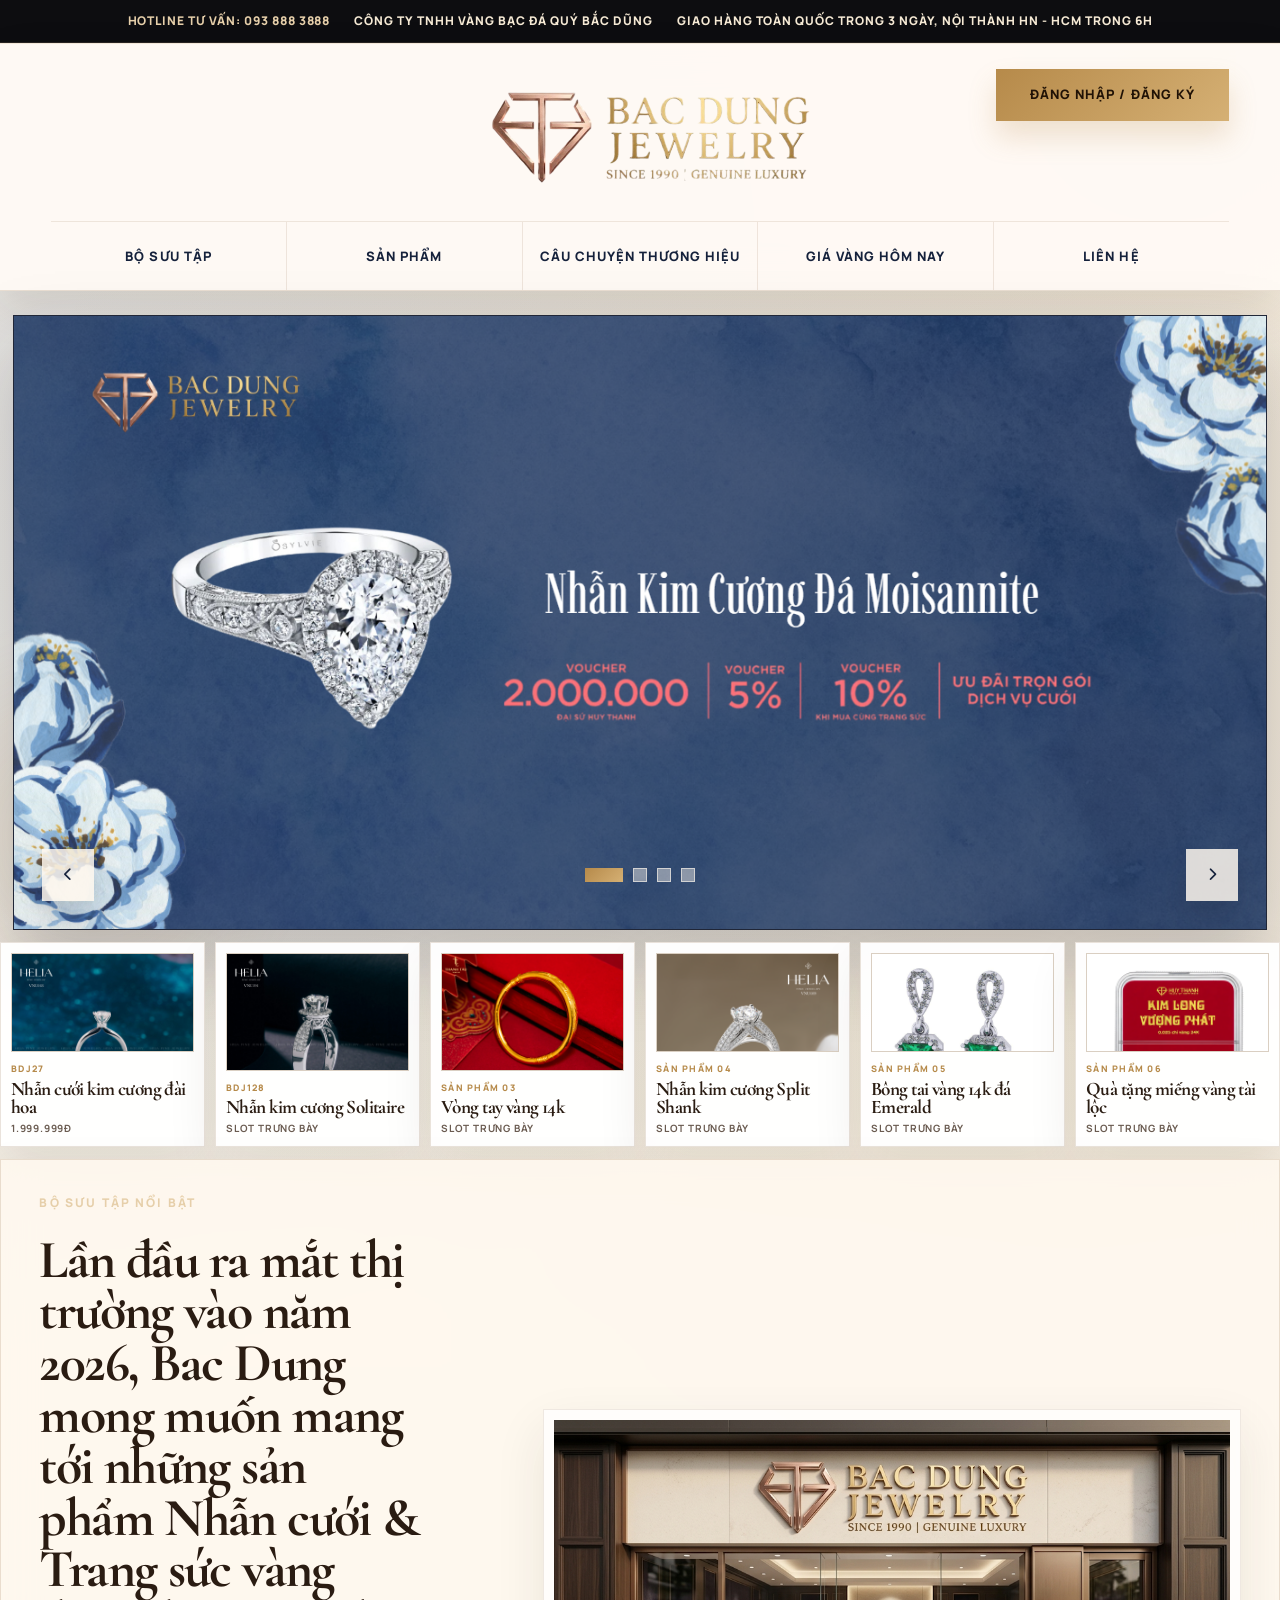
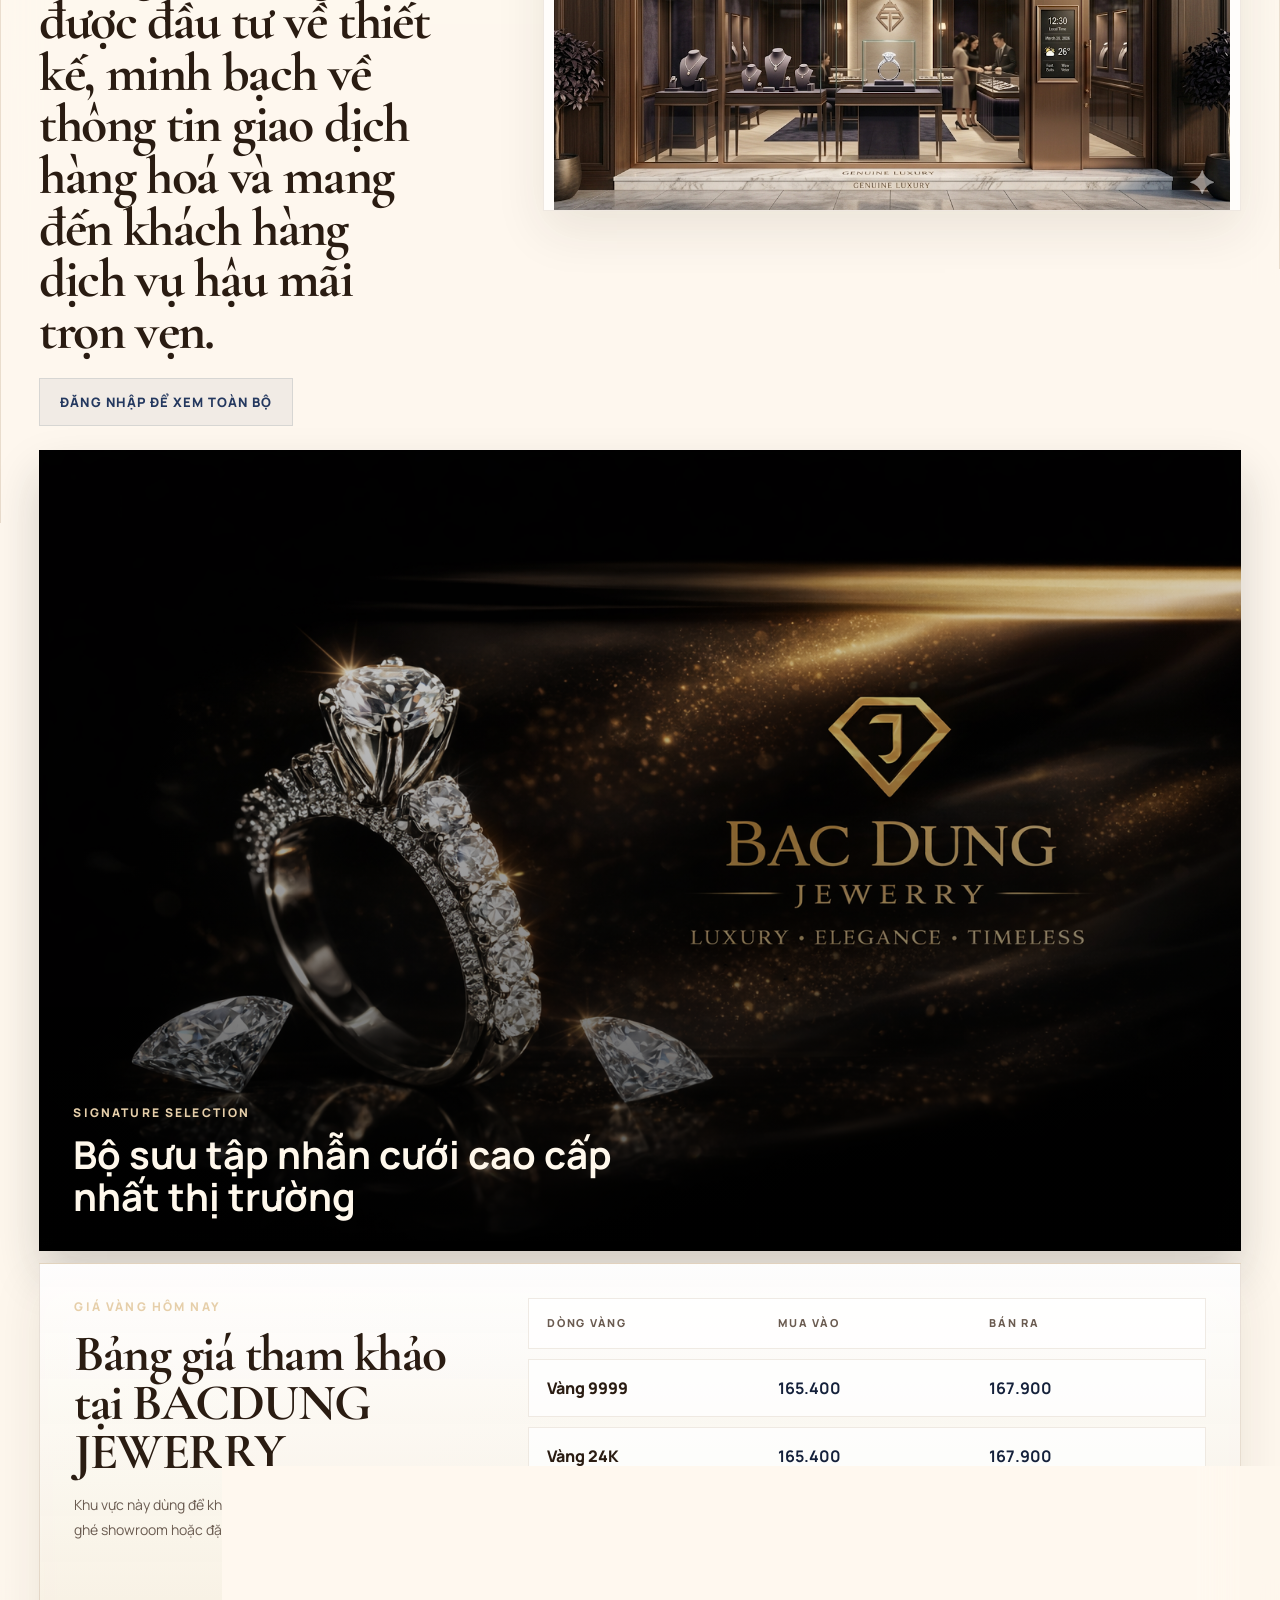
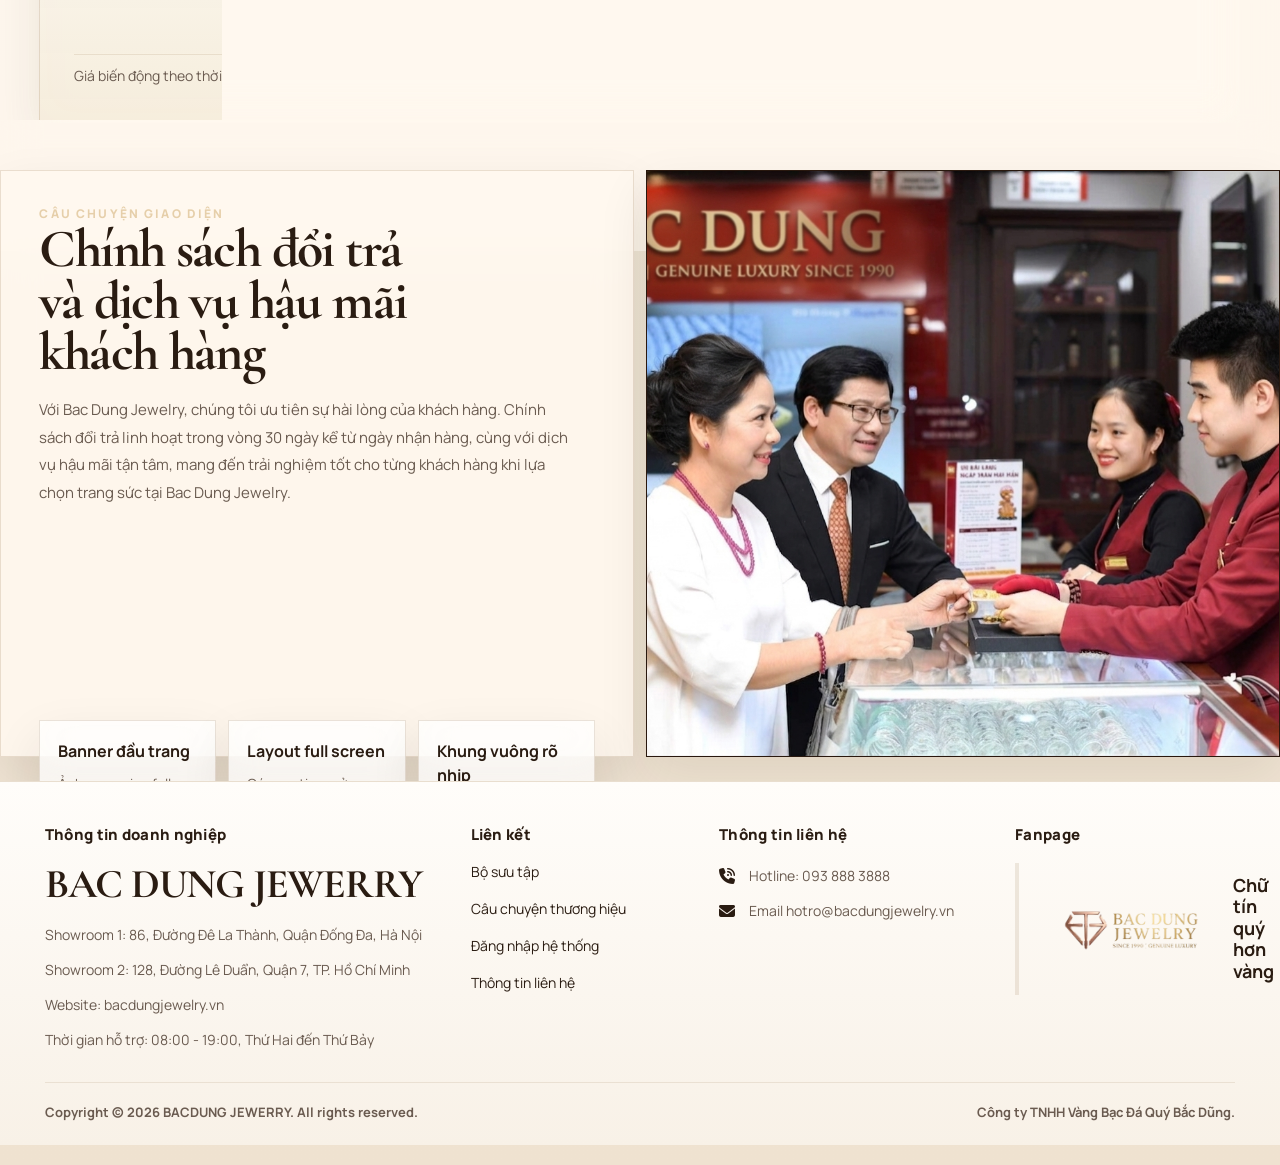
==== commit 4f7f8a30: "1" ====
--- a/html/index.html
+++ b/html/index.html
@@ -869,7 +869,7 @@
             <option value="nhanbac">Nhẫn bạc</option>
             <option value="nhanvang">Nhẫn vàng</option>
             <option value="nhanmoissanite">Nhẫn moissanite</option>
-            <option value="nhankimcuong">Nhẫn kim cương</option>
+            <option value="nhandaquy">Nhẫn đá quý</option>
         </optgroup>
 
         <optgroup label="Dây chuyền">
@@ -904,7 +904,7 @@
         <optgroup label="Phụ kiện">
             <option value="hoptrangsuc">Hộp trang sức</option>
             <option value="khanlau">Khăn lau</option>
-            <option value="baove">Dụng cụ bảo quản</option>
+            <option value="phukien">Phụ kiện chung</option>
         </optgroup>
     `;
             }
